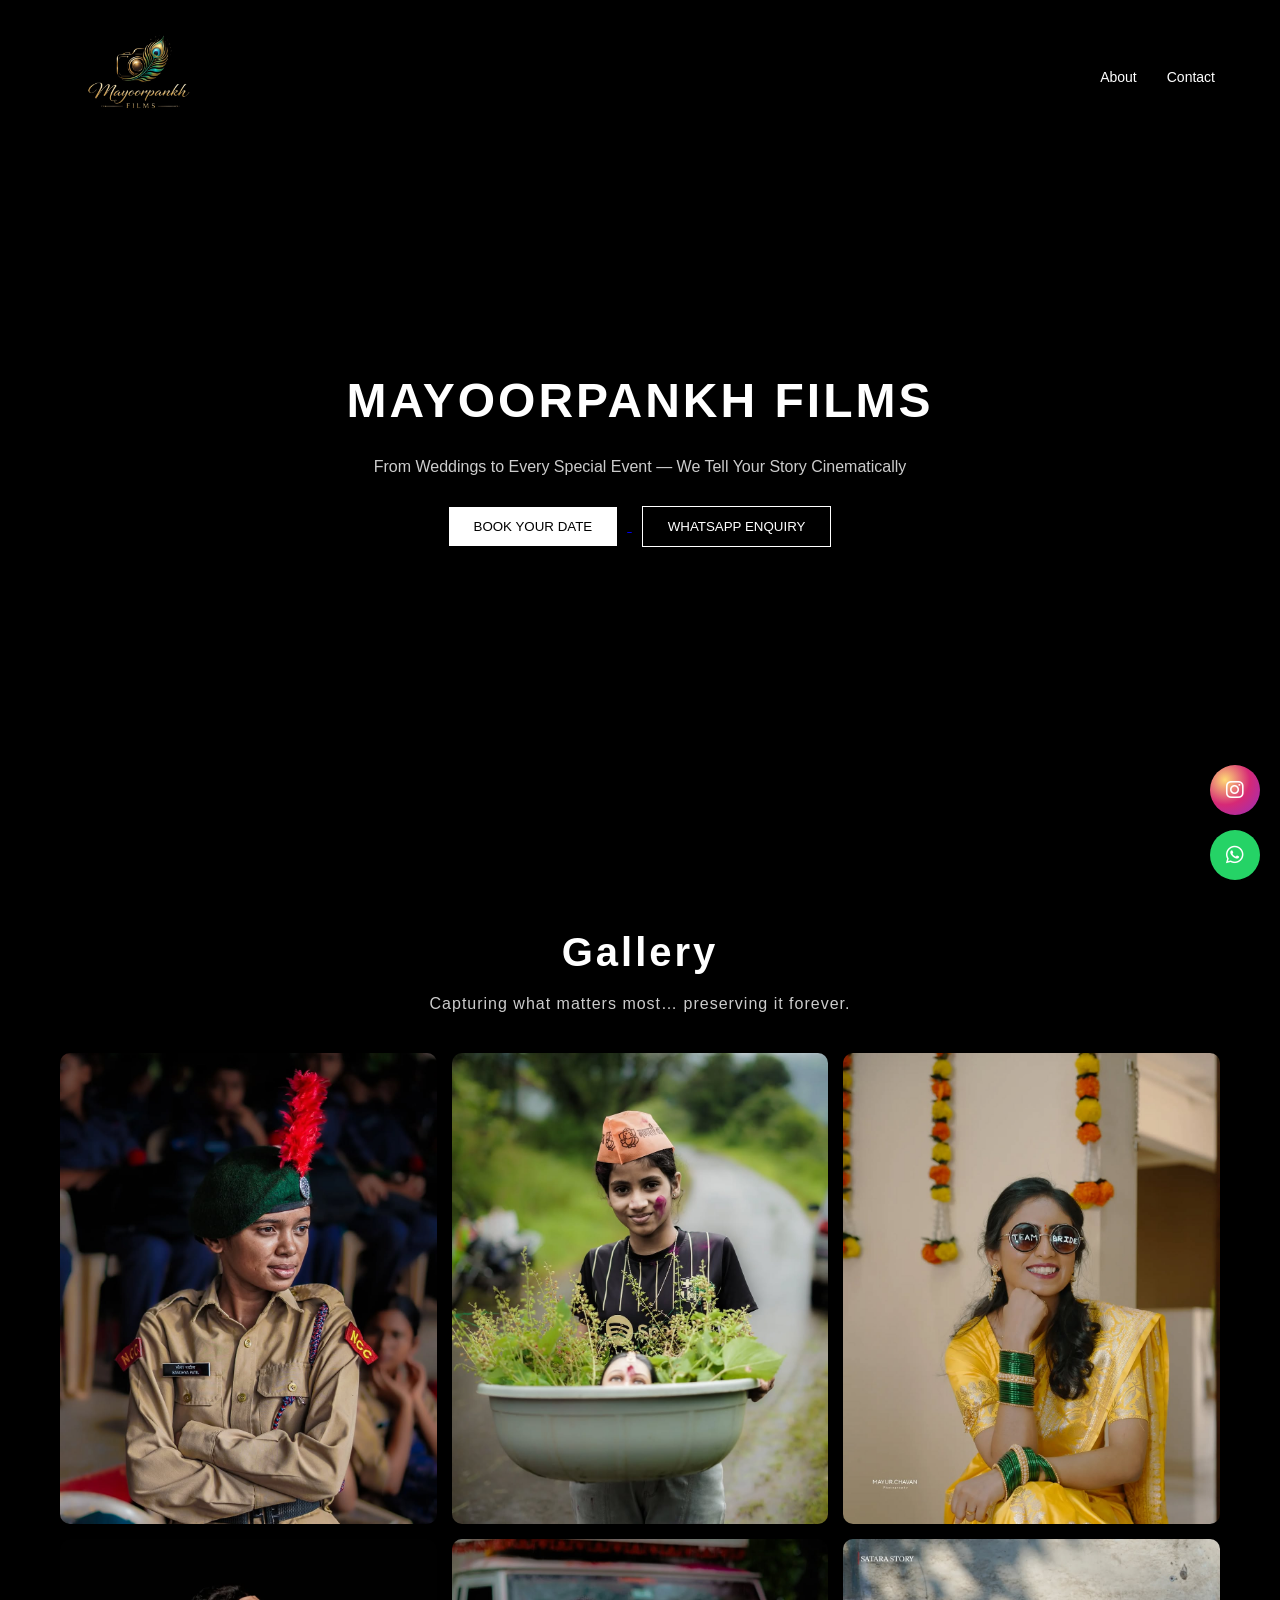
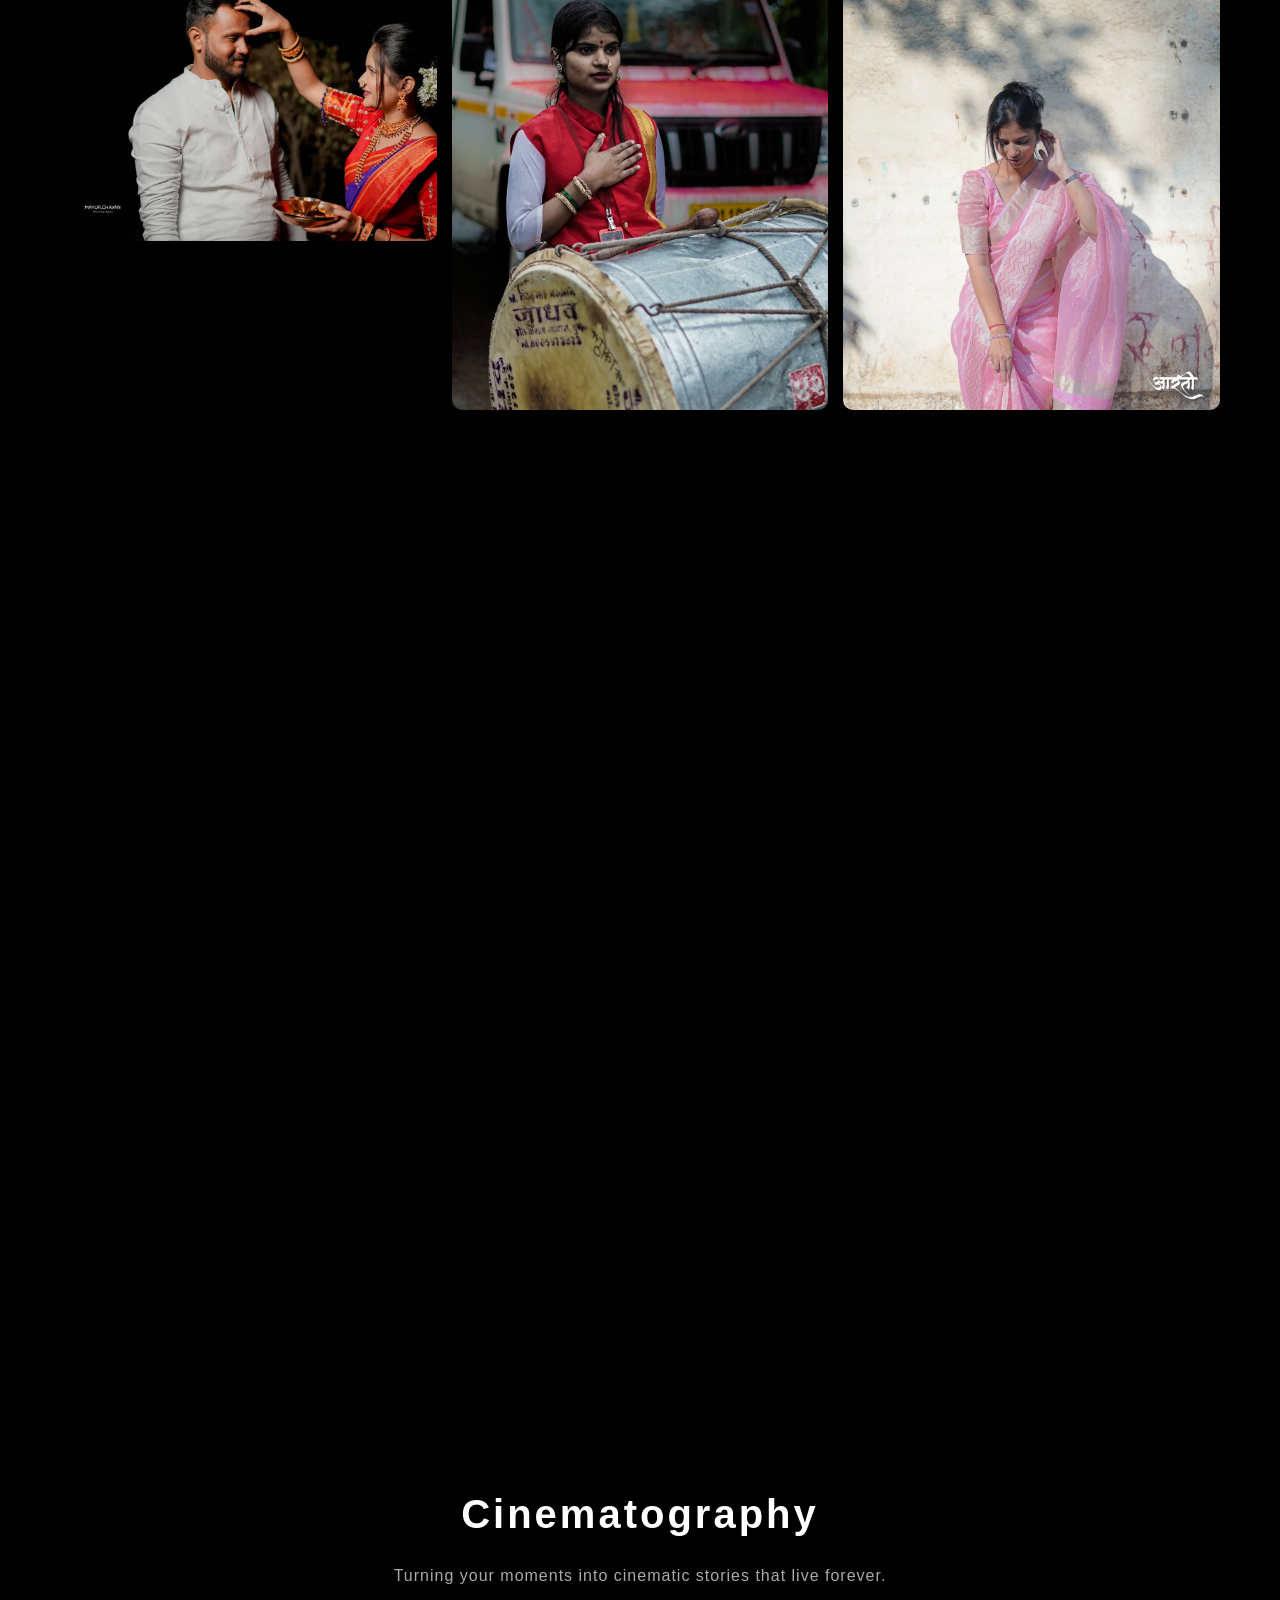
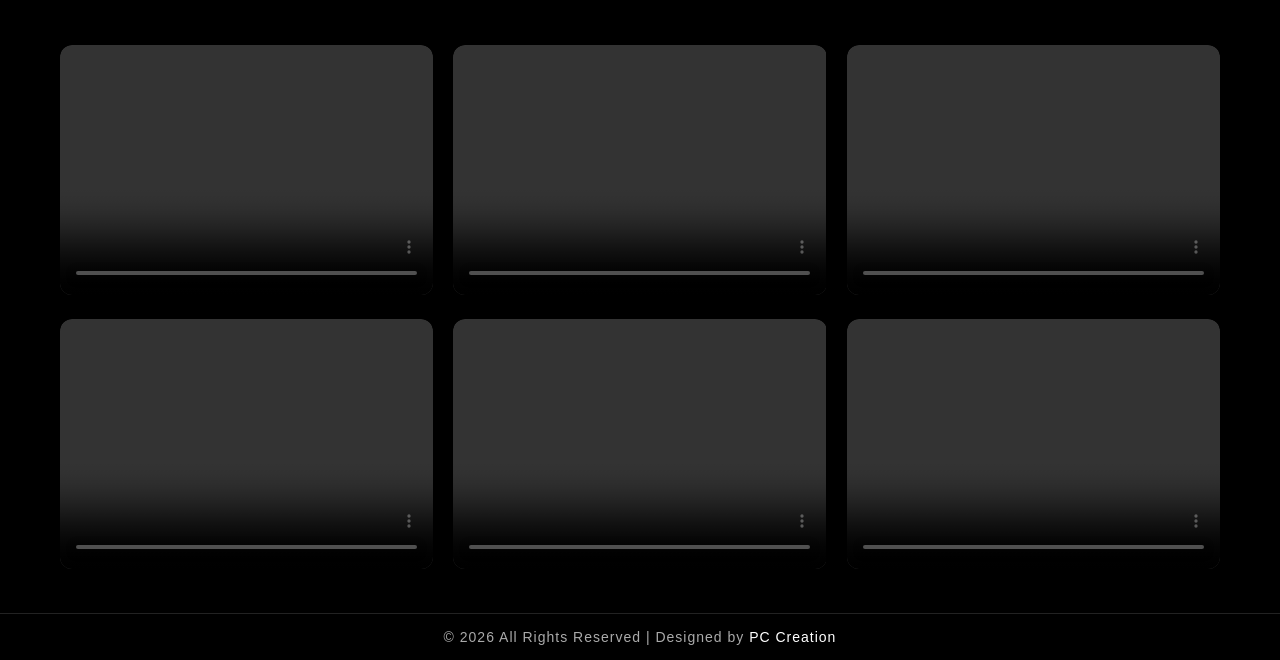
==== index.html @ dfc85500 "small changes for disply video in mobile" ====
<!DOCTYPE html>
<html lang="en">
<head>
<meta charset="UTF-8">
<meta name="viewport" content="width=device-width, initial-scale=1.0">
<title>Mayoorpankh Films</title>
<link rel="stylesheet" href="style.css">
<link rel="stylesheet" href="https://cdnjs.cloudflare.com/ajax/libs/font-awesome/6.5.0/css/all.min.css">

<style>

*{
margin:0;
padding:0;
box-sizing:border-box;
font-family:'Poppins',sans-serif;
}

body{
background:#000;
color:#fff;
}

/* ===== NAVBAR ===== */
nav{
position:absolute;
top:0;
width:100%;
display:flex;
justify-content:space-between;
align-items:center;
padding:15px 50px;
z-index:10;
}

/* LOGO */
.logo img{
height:120px;
}

/* NAV LINKS */
nav ul{
display:flex;
list-style:none;
}

nav ul li{
margin:0 15px;
position:relative;
}

nav ul li a{
text-decoration:none;
color:#fff;
font-size:14px;
transition:0.3s;
}

/* 🔥 CLICK + HOVER ANIMATION */
nav ul li a::after{
content:"";
position:absolute;
left:0;
bottom:-5px;
width:0%;
height:2px;
background:#fff;
transition:0.4s;
}

nav ul li a:hover::after,
nav ul li a.active::after{
width:100%;
}

nav ul li a:active{
transform:scale(0.9);
}

/* ===== HERO ===== */
.hero{
height:100vh;
display:flex;
justify-content:center;
align-items:center;
text-align:center;
position:relative;
background-size:cover;
background-position:center;
transition:background-image 1s ease-in-out;
}

.hero::before{
content:"";
position:absolute;
inset:0;
background:rgba(0,0,0,0.6);
}

/* CONTENT */
.content{
position:relative;
z-index:2;
animation: fadeUp 1.5s ease;
}

.content h1{
font-size:3rem;
letter-spacing:3px;
}

.content p{
margin:15px 0;
color:#ccc;
}

/* BUTTONS */
.buttons{
margin-top:20px;
}

.btn{
padding:12px 25px;
margin:10px;
border:none;
cursor:pointer;
transition:0.4s;
}

.primary{
background:#fff;
color:#000;
}

.outline{
border:1px solid #fff;
background:transparent;
color:#fff;
}

.btn:hover{
transform:scale(1.05);
}

/* SOCIAL ICONS */
.social{
position:fixed;
right:20px;
bottom:20px;
display:flex;
flex-direction:column;
gap:15px;
z-index:9999; /* IMPORTANT  solve problem*/ 
}
.social a{
width:50px;
height:50px;
display:flex;
align-items:center;
justify-content:center;
border-radius:50%;
font-size:20px;
color:#fff;
text-decoration:none;
z-index:9999;
}
.instagram{
background: radial-gradient(circle at 30% 30%, #feda75, #d62976, #962fbf);
}

.whatsapp{
background:#25D366;
}

/* ANIMATION */
@keyframes fadeUp{
from{opacity:0; transform:translateY(40px);}
to{opacity:1; transform:translateY(0);}
}

/* RESPONSIVE */
@media(max-width:600px){
.logo img{
height:80px;
}
.content h1{
font-size:2rem;
}
}
/* ===== FOOTER ===== */
.footer {
    display: flex;
    justify-content: center;   /* horizontal center */
    align-items: center;       /* vertical center */
    text-align: center;

    padding: 15px;
    background: #000;
    color: #aaa;
    font-size: 14px;
    letter-spacing: 1px;
    border-top: 1px solid #222;
}

.footer span {
    color: #fff;
    font-weight: 500;
}
</style>
</head>

<body>

<!-- NAVBAR -->
<nav>

<div class="logo">
<img src="images/logo-removebg-preview.png">
</div>

<ul>
<li><a href="about.html">About</a></li>
<li><a href="contact.html">Contact</a></li>
</ul>

</nav>

<!-- HERO -->
<section class="hero" id="hero">

<div class="content">
<h1>MAYOORPANKH FILMS</h1><p>From Weddings to Every Special Event — We Tell Your Story Cinematically</p>
<div class="buttons">
<!-- BOOK NOW -->
<a href="tel:+918329682942">
<button class="btn primary">BOOK YOUR DATE</button>
</a>

<!-- WHATSAPP -->
<a href="https://wa.me/918329682942?text=Hello%20Mayoorpankh%20Films,%20I%20want%20to%20book%20your%20photography%20services." target="_blank">
<button class="btn outline">WHATSAPP ENQUIRY</button>
</a>
</div>

</div>

</section>

<!-- SOCIAL -->
<div class="social">
<a href="https://www.instagram.com/mayoorpankhfilms?igsh=cjByMGc2ZTFzZzQ2" class="instagram"><i class="fab fa-instagram"></i></a>
<a href="https://wa.me/918329682942" class="whatsapp"><i class="fab fa-whatsapp"></i></a>
</div>
 <h1>Gallery</h1>
<p class="tagline">Capturing what matters most… preserving it forever.</p>
    <div class="gallery" id="gallery">

        <div class="gallery-item"><img src="images/-5896428608203459838_119.jpg" loading="lazy">
            <div class="overlay"> Bold & Action-Oriented</div>
        </div>
       
        <div class="gallery-item"><img src="images/-5898673145227447410_121.jpg" loading="lazy">
            <div class="overlay">The Soulful & Poetic </div>
        </div>
        <div class="gallery-item"><img src="images/-5898706749051571507_119.jpg" loading="lazy">
            <div class="overlay">Eternal</div>
        </div>
        <div class="gallery-item"><img src="images/-5898780192992333000_119.jpg" loading="lazy">
            <div class="overlay">Heritage</div>
        </div>
        <div class="gallery-item"><img src="images/-5898783220944276696_119.jpg" loading="lazy">
            <div class="overlay">Forest</div>
        </div>
        <div class="gallery-item"><img src="images/-5898833978867780875_119.jpg" loading="lazy">
            <div class="overlay">"Documenting Life's Vibrant Rhythms."</div>
        </div>
        <div class="gallery-item"><img src="images/-5898900615285378316_119.jpg" loading="lazy">
            <div class="overlay">Culture. Connection. Celebration. Your moments, immortalized</div>
        </div>
        <div class="gallery-item"><img src="images/-5898938346573073600_119.jpg" loading="lazy">
            <div class="overlay">Where Tradition Meets Art</div>
        </div>
        <div class="gallery-item"><img src="images/-5898950389661371662_119.jpg" loading="lazy">
            <div class="overlay">Capturing Culture, Preserving Stories.</div>
        </div>
        <div class="gallery-item"><img src="images/-5899001040210693340_119.jpg" loading="lazy">
            <div class="overlay">Soulful Frames, Eternal Memories."</div>
        </div>
        <div class="gallery-item"><img src="images/-5899006215646285073_119.jpg" loading="lazy">
            <div class="overlay">Vibrant & Cultura</div>
        </div>
 <div class="gallery-item"><img src="images/-5896607704044735777_119.jpg" loading="lazy">
            <div class="overlay">cultural and fire-breathing shots</div>
        </div>
    </div>
    </div>
<!-- ===== HEADER ===== -->
<div class="header">
<h1>Cinematography</h1>
<p>Turning your moments into cinematic stories that live forever.</p>
</div>

<!-- ===== VIDEO SECTION ===== -->
<div class="video-container">

<div class="video-card">
<video src="videos/4_5896415452258634287.mp4" autoplay muted loop playsinline controls></video>
<div class="play-icon">▶</div>
</div>

<div class="video-card">
<video src="videos/4_5899080316257045180.mp4" autoplay muted loop playsinline controls></video>
<div class="play-icon">▶</div>
</div>

<div class="video-card">
<video src="videos/4_5896607248318204473.mp4" autoplay muted loop playsinline controls></video>
<div class="play-icon">▶</div>
</div>

<div class="video-card">
<video src="videos/4_5899006232366156282.mp4" autoplay muted loop playsinline controls></video>
<div class="play-icon">▶</div>
</div>

<div class="video-card">
<video src="videos/4_5898788881251175056.mp4" autoplay muted loop playsinline controls></video>
<div class="play-icon">▶</div>
</div>

<div class="video-card">
<video src="videos/4_5898916828326922812.mp4" autoplay muted loop playsinline controls></video>
<div class="play-icon">▶</div>
</div>

</div>

<!-- ===== LIGHTBOX ===== -->
<div class="lightbox" id="lightbox">
<video id="lightbox-video" controls autoplay></video>
</div>

<!-- ===== FOOTER ===== -->
    <footer class="footer">
    <p>© 2026 All Rights Reserved | Designed by <span>PC Creation</span></p>
</footer>
<script src="script.js"></script>


<script>

/* ===== LIGHTBOX VIDEO ===== */
const videos = document.querySelectorAll(".video-card video");
const lightbox = document.getElementById("lightbox");
const lightboxVideo = document.getElementById("lightbox-video");

videos.forEach(video => {
    video.addEventListener("click", () => {
        lightbox.classList.add("active");
        lightboxVideo.src = video.src;
    });
});

/* CLOSE LIGHTBOX */
lightbox.addEventListener("click", () => {
    lightbox.classList.remove("active");
    lightboxVideo.pause();
    lightboxVideo.src = "";
});
/* ===== BACKGROUND SLIDER ===== */
const images = [
 "https://images.unsplash.com/photo-1519741497674-611481863552",
 "https://images.unsplash.com/photo-1500530855697-b586d89ba3ee"
];

let index = 0;
const hero = document.getElementById("hero");

function changeBackground(){
    hero.style.backgroundImage = `url(${images[index]})`;
    index = (index + 1) % images.length;
}

/* Start slider */
changeBackground();
setInterval(changeBackground, 3000);

/* ===== NAV CLICK ACTIVE ===== */
const links = document.querySelectorAll("nav ul li a");

links.forEach(link=>{
    link.addEventListener("click", function(){
        links.forEach(l => l.classList.remove("active"));
        this.classList.add("active");
    });
});

</script>

</body>
</html>
---- style.css ----
/* ===== GALLERY PAGE ===== */
        * {
            margin: 0;
            padding: 0;
            box-sizing: border-box;
            font-family: 'Segoe UI', sans-serif;
        }

        body {
            background: #0a0a0a;
            color: #fff;
        }

        /* ===== HEADING ===== */
        h1 {
            text-align: center;
            margin: 30px 0;
            font-size: 40px;
            letter-spacing: 3px;
        }
        
.tagline {
    text-align: center;
    color: #ccc;
    margin-top: -10px;
    margin-bottom: 20px;
    font-size: 16px;
    letter-spacing: 1px;
}
        /* ===== MASONRY LAYOUT ===== */
        .gallery {
            column-count: 3;
            column-gap: 15px;
            max-width: 1200px;
            margin: auto;
            padding: 20px;
        }

        /* ===== ITEM ===== */
       .gallery-item {
    break-inside: avoid;
    margin-bottom: 15px;
    position: relative;
    overflow: hidden;
    border-radius: 10px;
    cursor: pointer;

    opacity: 0;
    transform: translateY(40px);
}

/* SHOW ANIMATION */
.gallery-item.show {
    animation: fadeUp 1s ease forwards;
}

/* KEYFRAME */
@keyframes fadeUp {
    from {
        opacity: 0;
        transform: translateY(40px);
    }
    to {
        opacity: 1;
        transform: translateY(0);
    }
}

        /* ===== IMAGE ===== */
        .gallery-item img {
            width: 100%;
            height: auto;
            display: block;
            transition: transform 0.5s ease, filter 0.5s ease;
        }
        /*  DELAY  for image */
.gallery-item:nth-child(1) { animation-delay: 0.2s; }
.gallery-item:nth-child(2) { animation-delay: 0.4s; }
.gallery-item:nth-child(3) { animation-delay: 0.6s; }
.gallery-item:nth-child(4) { animation-delay: 0.8s; }
.gallery-item:nth-child(5) { animation-delay: 1s; }
.gallery-item:nth-child(6) { animation-delay: 1.2s; }
.gallery-item:nth-child(7) { animation-delay: 1.4s; }
.gallery-item:nth-child(8) { animation-delay: 1.6s; }
.gallery-item:nth-child(9) { animation-delay: 1.8s; }
.gallery-item:nth-child(10) { animation-delay: 2s; }

        /* ===== HOVER EFFECT ===== */
        .gallery-item:hover img {
            transform: scale(1.08);
            filter: brightness(60%) blur(1px);
        }

        /* ===== CENTER OVERLAY ===== */
        .overlay {
            position: absolute;
            top: 50%;
            left: 50%;
            transform: translate(-50%, -50%) scale(0.8);

            color: #fff;
            font-size: 18px;
            letter-spacing: 2px;
            text-align: center;

            background: rgba(0, 0, 0, 0.6);
            padding: 10px 20px;
            border-radius: 6px;

            opacity: 0;
            transition: all 0.4s ease;
        }

        /* SHOW OVERLAY */
        .gallery-item:hover .overlay {
            opacity: 1;
            transform: translate(-50%, -50%) scale(1);
        }

        /* ===== LIGHTBOX ===== */
        .lightbox {
            position: fixed;
            top: 0;
            left: 0;
            width: 100%;
            height: 100%;
            background: rgba(0, 0, 0, 0.95);
            display: none;
            justify-content: center;
            align-items: center;
        }

        .lightbox img {
            max-width: 90%;
            max-height: 85%;
        }

        .lightbox.active {
            display: flex;
        }

        /* ===== RESPONSIVE ===== */
        @media(max-width: 900px) {
            .gallery {
                column-count: 2;
            }
        }

        @media(max-width: 600px) {
            .gallery {
                column-count: 1;
            }

            h1 {
                font-size: 28px;
            }
        }
/* 
//video */


        *{
margin:0;
padding:0;
box-sizing:border-box;
font-family:'Poppins',sans-serif;
}

body{
background:#000;
color:#fff;
}

/* ===== HEADER ===== */
.header{
text-align:center;
padding:60px 20px 20px;
}

.header h1{
font-size:40px;
letter-spacing:3px;
}

.header p{
color:#aaa;
margin-top:10px;
font-size:16px;
letter-spacing:1px;
}

/* ===== VIDEO GRID ===== */
.video-container{
display:grid;
grid-template-columns: repeat(3, 1fr);
gap:20px;
max-width:1200px;
margin:auto;
padding:40px 20px;
}

/* ===== VIDEO CARD ===== */
.video-card{
position:relative;
overflow:hidden;
border-radius:12px;
cursor:pointer;
}

/* VIDEO STYLE */
.video-card video{
width:100%;
height:250px;
object-fit:cover;
border-radius:12px;
transition:0.4s;
}

/* HOVER EFFECT */
.video-card:hover video{
transform:scale(1.05);
filter:brightness(70%);
}

/* PLAY ICON */
.play-icon{
position:absolute;
top:50%;
left:50%;
transform:translate(-50%, -50%) scale(0.8);
font-size:40px;
color:#fff;
opacity:0;
transition:0.4s;
}

.video-card:hover .play-icon{
opacity:1;
transform:translate(-50%, -50%) scale(1);
}

/* ===== RESPONSIVE ===== */
@media(max-width:900px){
.video-container{
grid-template-columns: repeat(2,1fr);
}
}

@media(max-width:600px){
.video-container{
grid-template-columns:1fr;
}

.header h1{
font-size:28px;
}
}
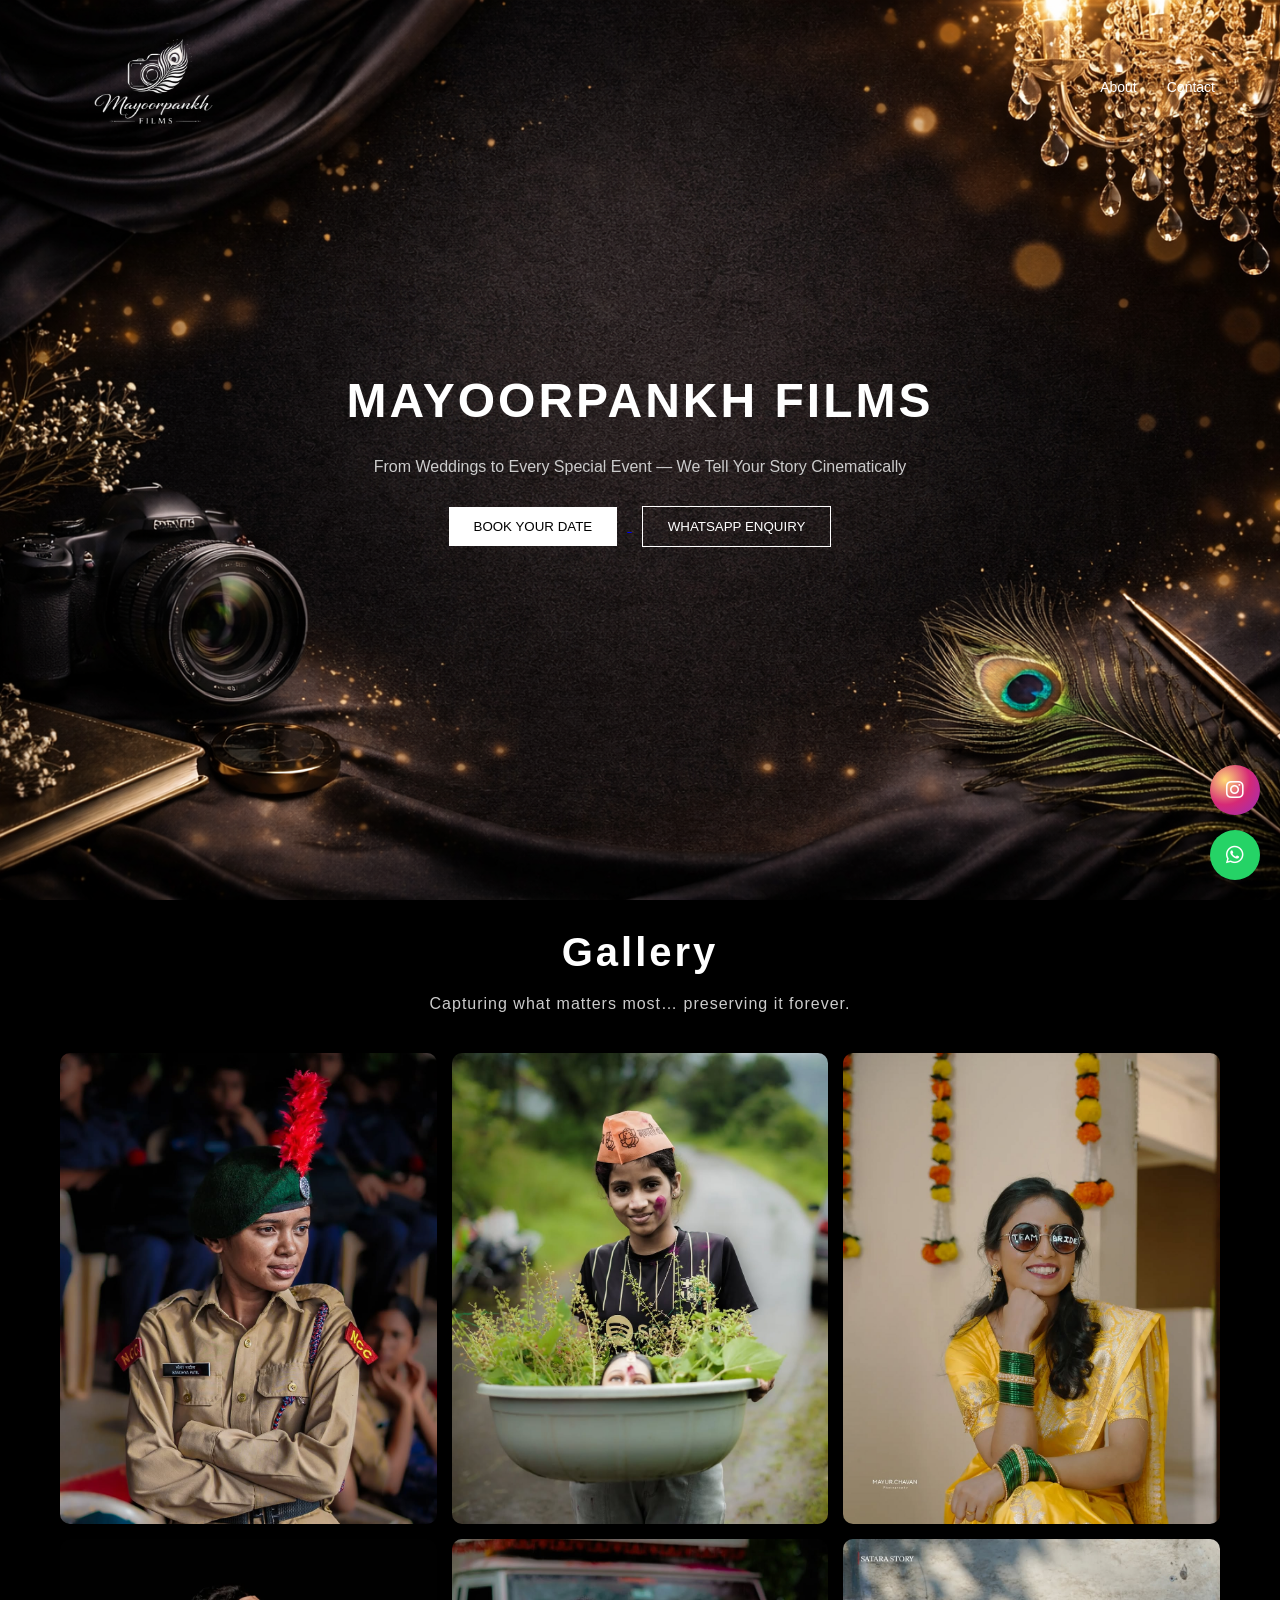
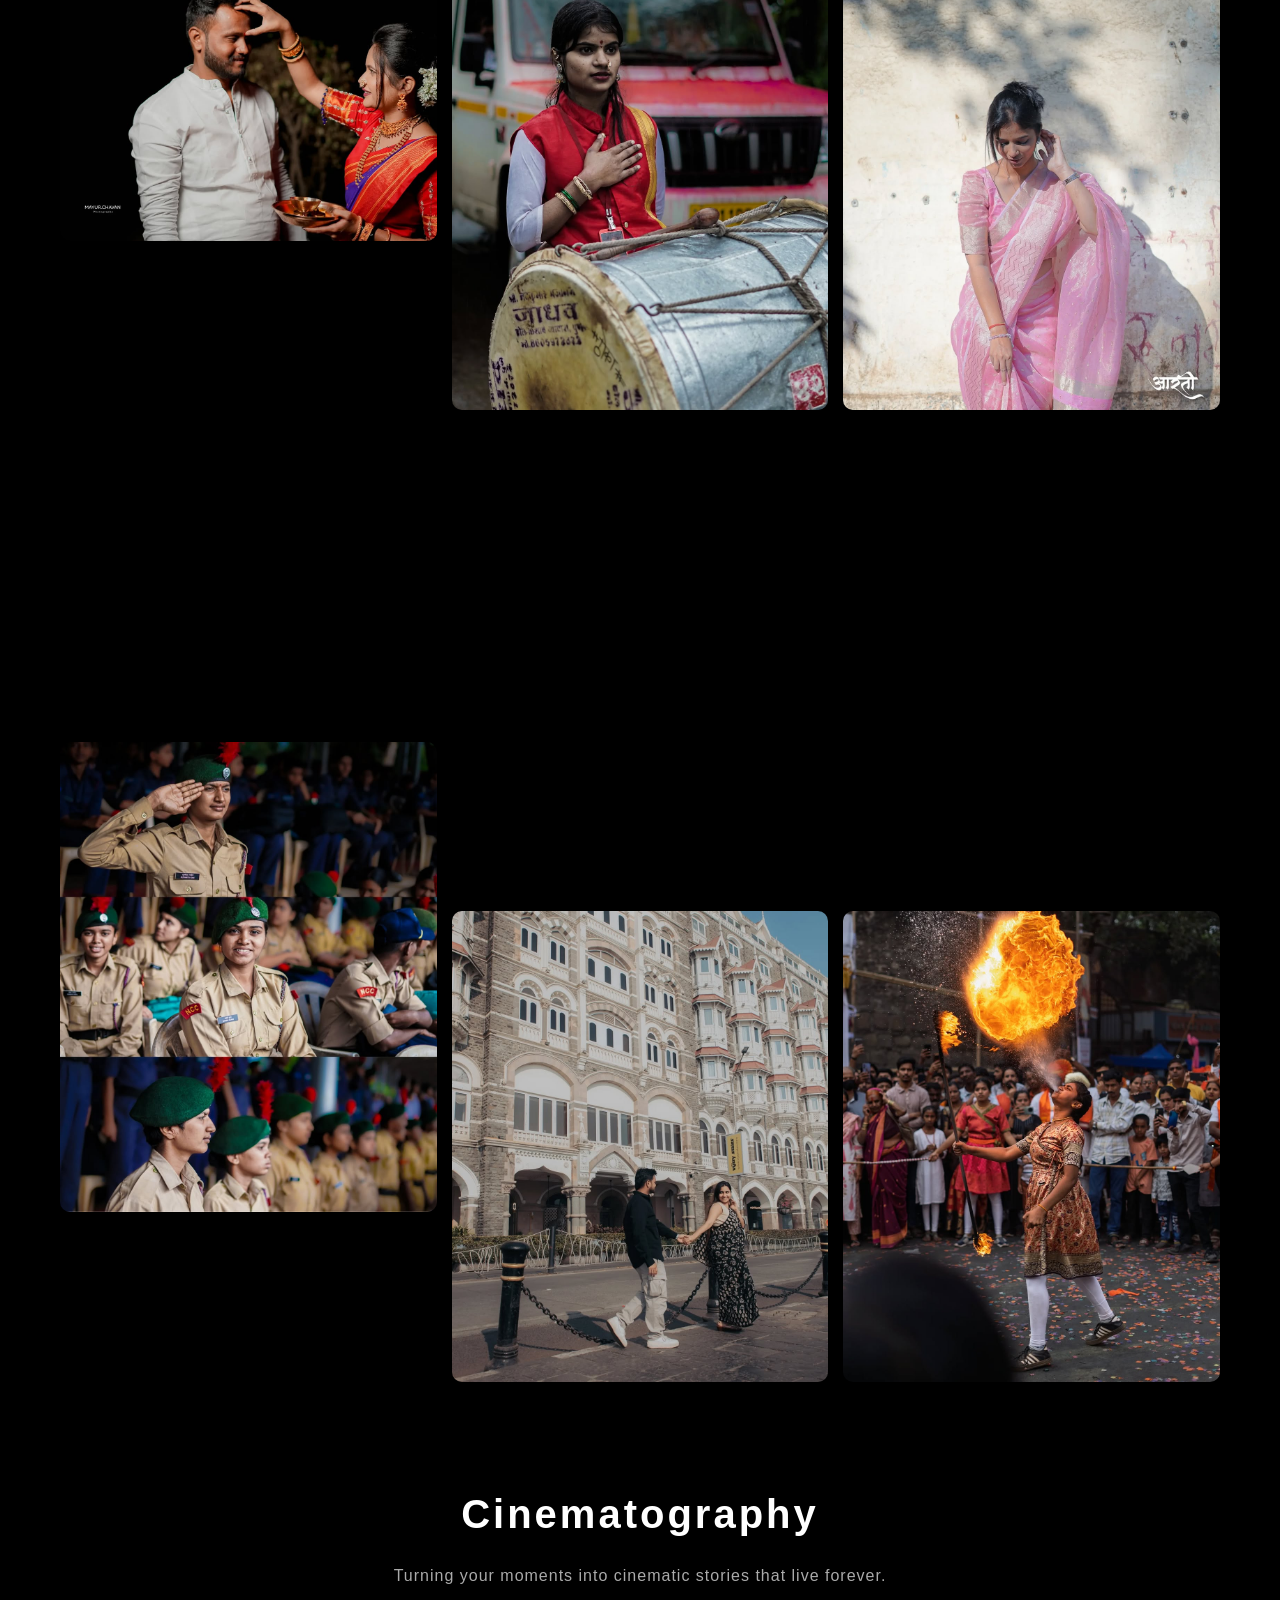
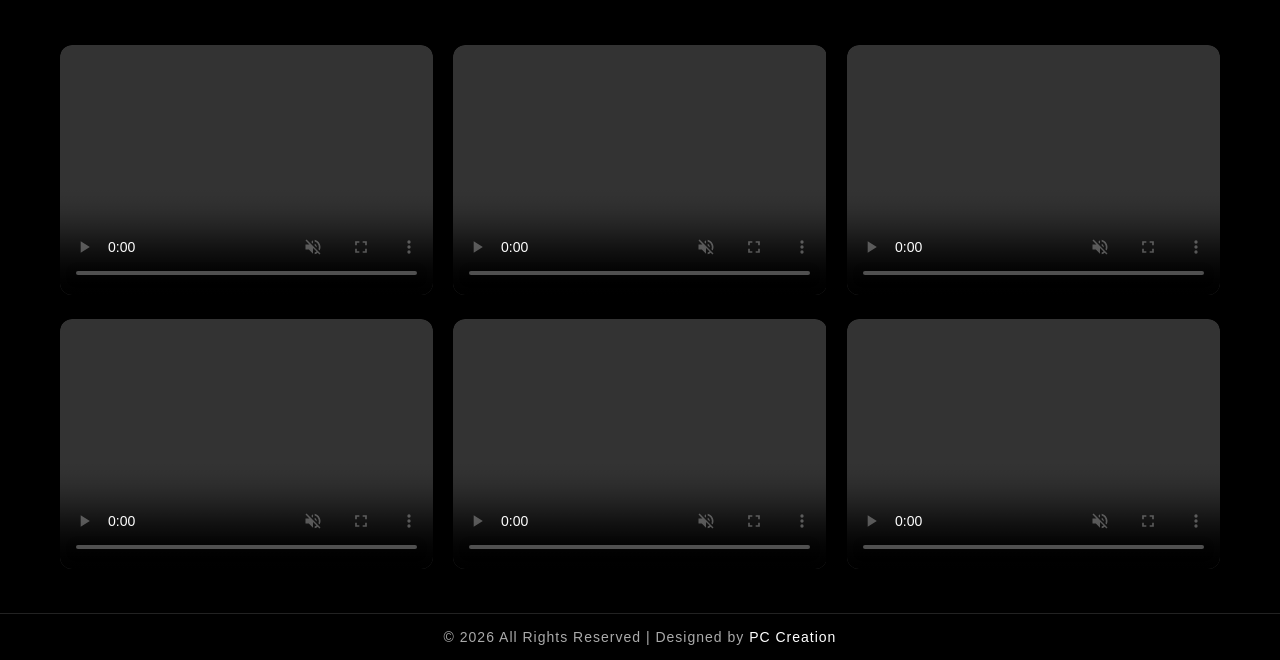
==== commit 15fb3b20: "small changr" ====
--- a/index.html
+++ b/index.html
@@ -19,6 +19,16 @@
 body{
 background:#000;
 color:#fff;
+
+}
+.bg-img {
+    position: absolute;   
+    top: 0;
+    left: 0;
+    width: 100%;
+    height: 100%;
+    object-fit: cover;
+    z-index: 0;
 }
 
 /* ===== NAVBAR ===== */
@@ -35,7 +45,7 @@
 
 /* LOGO */
 .logo img{
-height:120px;
+height:140px;
 }
 
 /* NAV LINKS */
@@ -79,6 +89,8 @@
 
 /* ===== HERO ===== */
 .hero{
+    height: 100vh;
+    overflow: hidden; 
 height:100vh;
 display:flex;
 justify-content:center;
@@ -86,10 +98,23 @@
 text-align:center;
 position:relative;
 background-size:cover;
+ background: url("images/ChatGPT\ Image\ Mar\ 27\,\ 2026\,\ 07_32_40\ PM.png") no-repeat center center/cover;
 background-position:center;
 transition:background-image 1s ease-in-out;
 }
-
+.hero::after {
+    content: "";
+    position: absolute;
+    inset: 0;
+    background: url("images/ChatGPT\ Image\ Mar\ 27\,\ 2026\,\ 07_32_40\ PM.png") no-repeat center/cover;
+    animation: zoom 10s infinite alternate;
+    z-index: -1;
+}
+
+@keyframes zoom {
+    from { transform: scale(1); }
+    to { transform: scale(1.1); }
+}
 .hero::before{
 content:"";
 position:absolute;
@@ -181,7 +206,7 @@
 /* RESPONSIVE */
 @media(max-width:600px){
 .logo img{
-height:80px;
+height:95px;
 }
 .content h1{
 font-size:2rem;
@@ -215,7 +240,7 @@
 <nav>
 
 <div class="logo">
-<img src="images/logo-removebg-preview.png">
+<img src="images/Mayoorpankh_Films_logo_design-removebg-preview.png">
 </div>
 
 <ul>
@@ -243,7 +268,7 @@
 </div>
 
 </div>
-
+<img src="images/ChatGPT Image Mar 27, 2026, 07_32_40 PM.png" class="bg-img">
 </section>
 
 <!-- SOCIAL -->
@@ -305,32 +330,31 @@
 
 <div class="video-card">
 <video src="videos/4_5896415452258634287.mp4" autoplay muted loop playsinline controls></video>
-<div class="play-icon">▶</div>
+
 </div>
 
 <div class="video-card">
 <video src="videos/4_5899080316257045180.mp4" autoplay muted loop playsinline controls></video>
-<div class="play-icon">▶</div>
+
 </div>
 
 <div class="video-card">
 <video src="videos/4_5896607248318204473.mp4" autoplay muted loop playsinline controls></video>
-<div class="play-icon">▶</div>
+
 </div>
 
 <div class="video-card">
 <video src="videos/4_5899006232366156282.mp4" autoplay muted loop playsinline controls></video>
-<div class="play-icon">▶</div>
+
 </div>
 
 <div class="video-card">
 <video src="videos/4_5898788881251175056.mp4" autoplay muted loop playsinline controls></video>
-<div class="play-icon">▶</div>
+
 </div>
 
 <div class="video-card">
 <video src="videos/4_5898916828326922812.mp4" autoplay muted loop playsinline controls></video>
-<div class="play-icon">▶</div>
 </div>
 
 </div>
@@ -367,23 +391,23 @@
     lightboxVideo.pause();
     lightboxVideo.src = "";
 });
-/* ===== BACKGROUND SLIDER ===== */
-const images = [
- "https://images.unsplash.com/photo-1519741497674-611481863552",
- "https://images.unsplash.com/photo-1500530855697-b586d89ba3ee"
-];
-
-let index = 0;
-const hero = document.getElementById("hero");
-
-function changeBackground(){
-    hero.style.backgroundImage = `url(${images[index]})`;
-    index = (index + 1) % images.length;
-}
-
-/* Start slider */
-changeBackground();
-setInterval(changeBackground, 3000);
+// /* ===== BACKGROUND SLIDER ===== */
+// const images = [
+//  "https://images.unsplash.com/photo-1519741497674-611481863552",
+//  "https://images.unsplash.com/photo-1500530855697-b586d89ba3ee"
+// ];
+
+// let index = 0;
+// const hero = document.getElementById("hero");
+
+// function changeBackground(){
+//     hero.style.backgroundImage = `url(${images[index]})`;
+//     index = (index + 1) % images.length;
+// }
+
+// /* Start slider */
+// changeBackground();
+// setInterval(changeBackground, 1000);
 
 /* ===== NAV CLICK ACTIVE ===== */
 const links = document.querySelectorAll("nav ul li a");
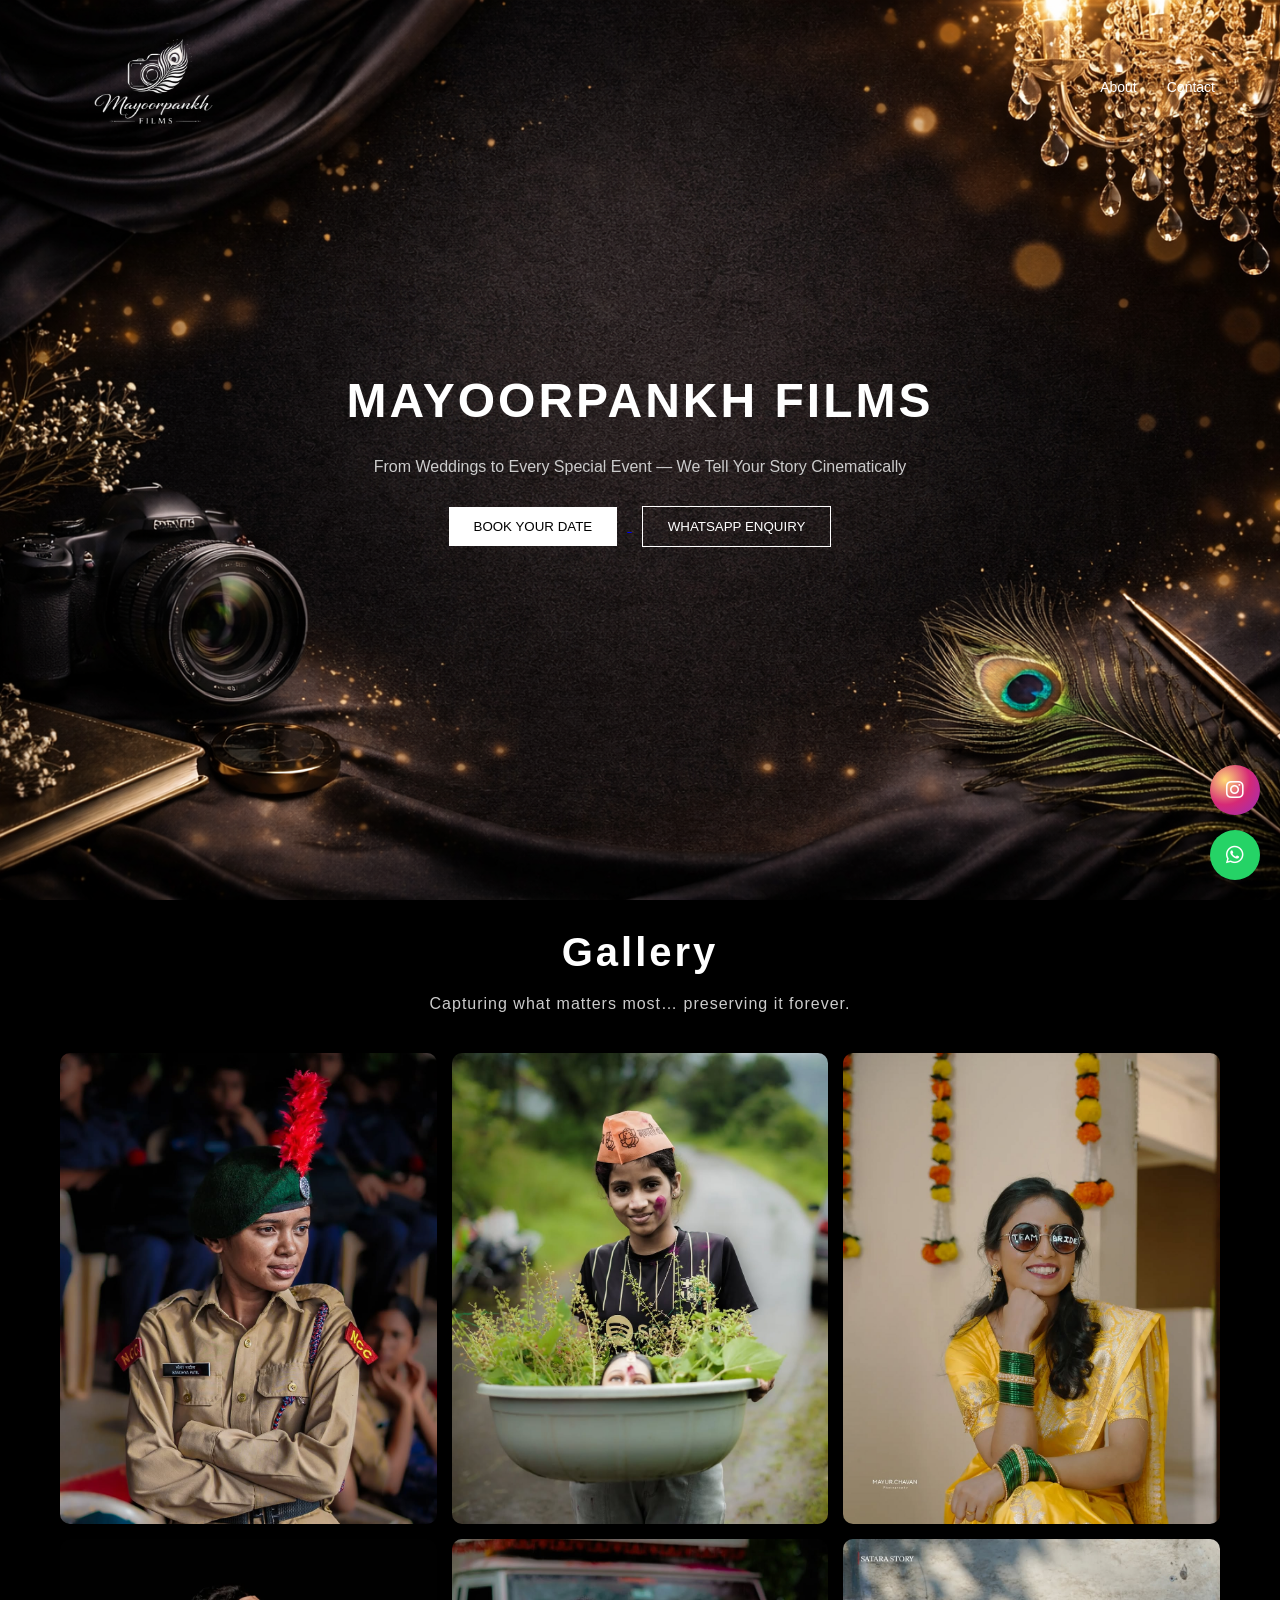
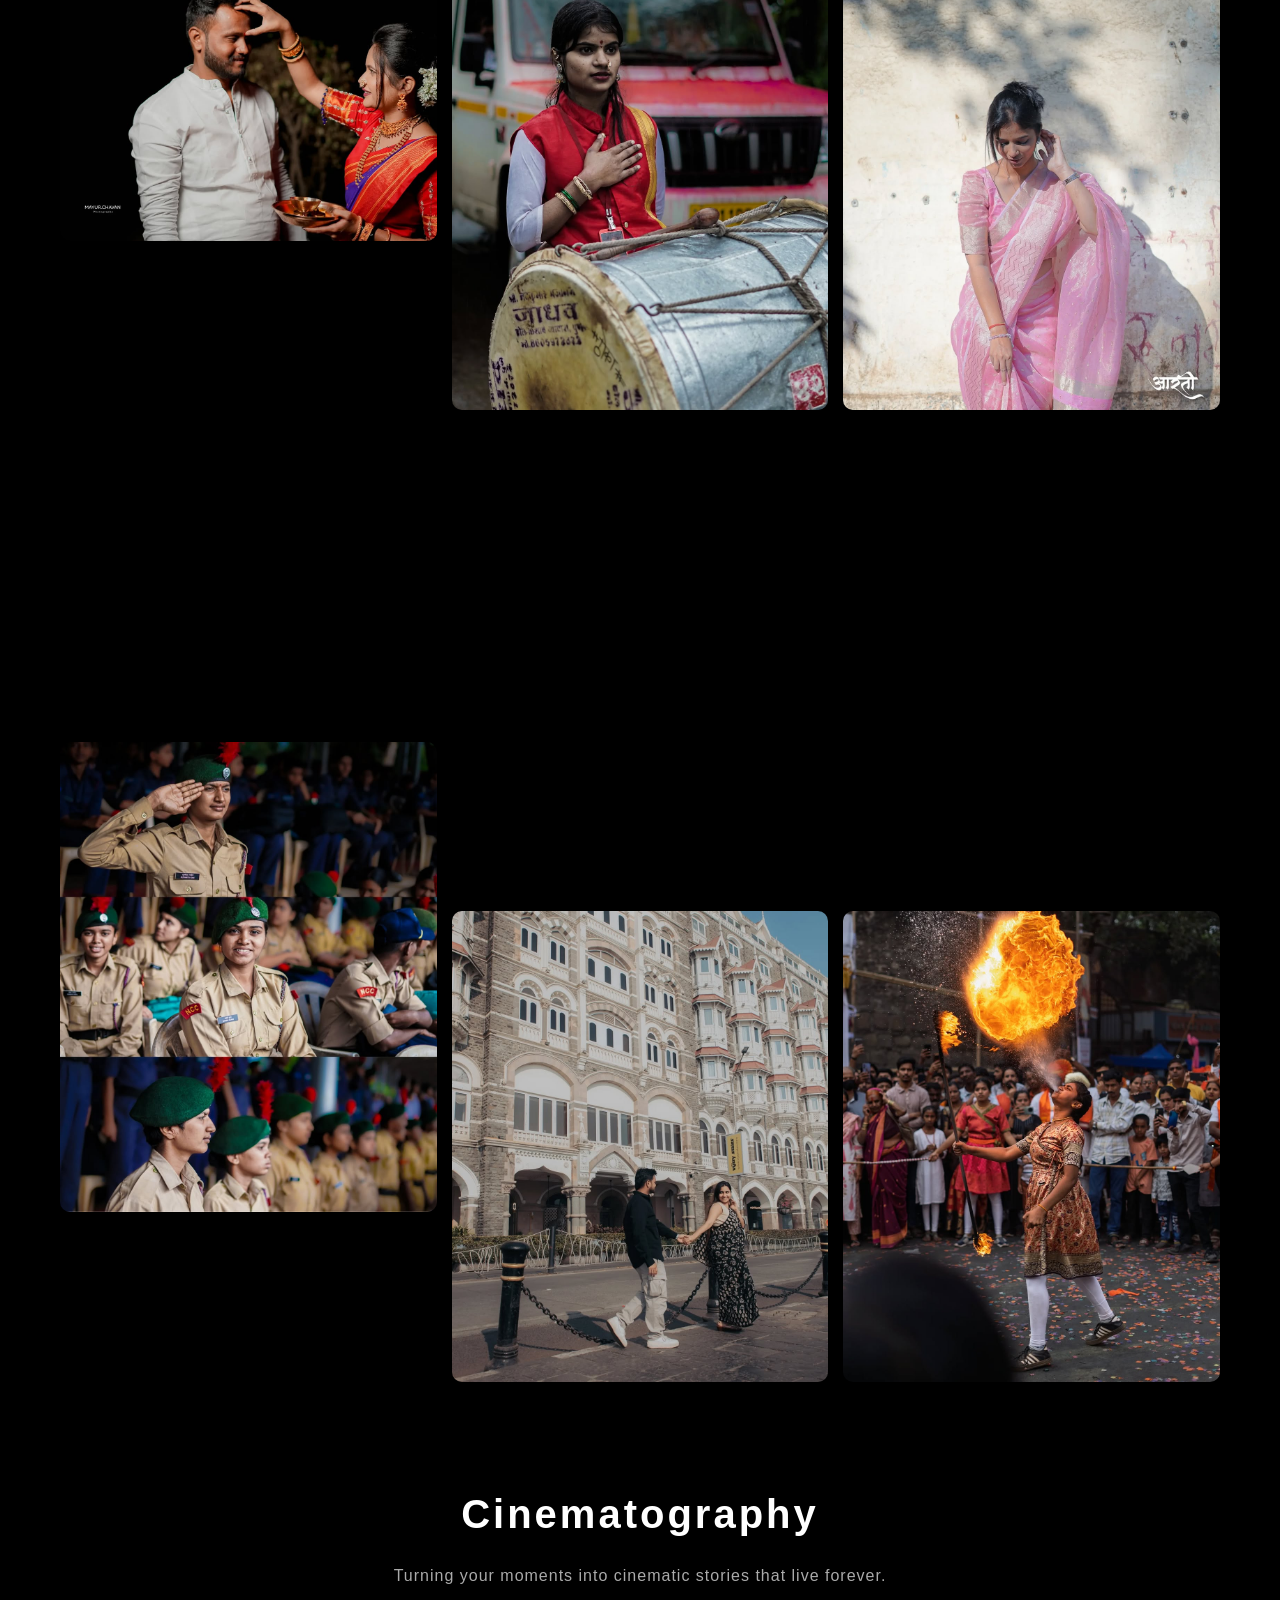
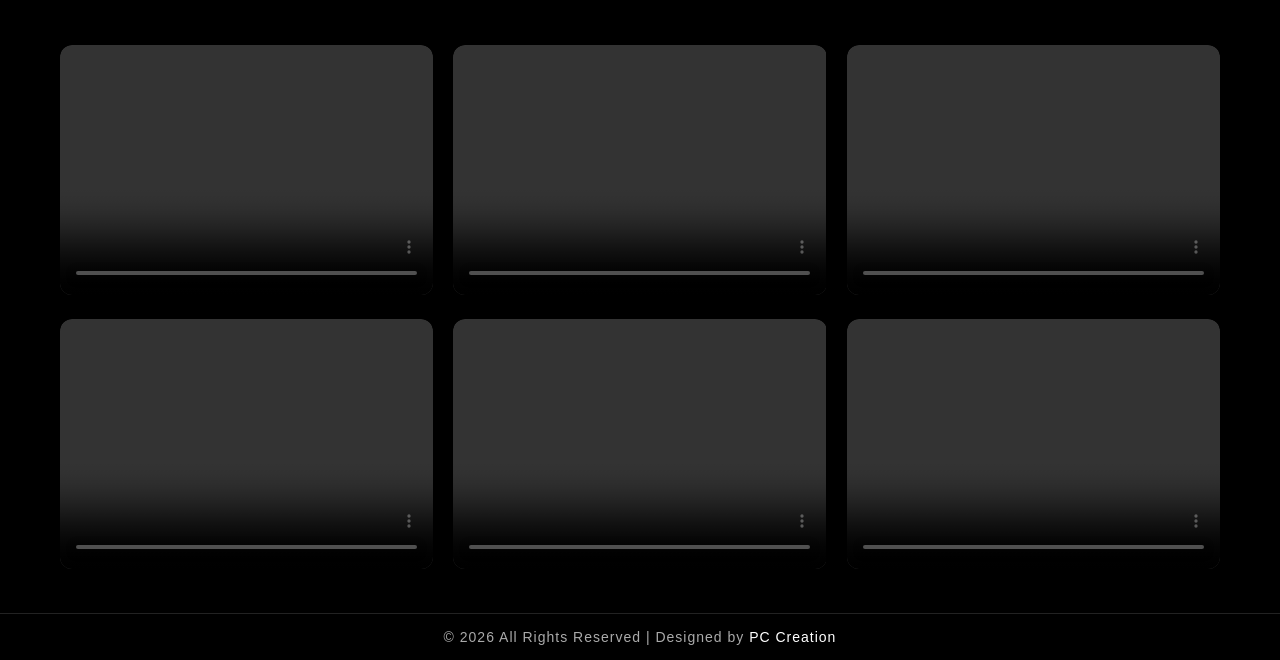
==== commit eb06f223: "change" ====
--- a/index.html
+++ b/index.html
@@ -3,7 +3,11 @@
 <head>
 <meta charset="UTF-8">
 <meta name="viewport" content="width=device-width, initial-scale=1.0">
-<title>Mayoorpankh Films</title>
+<title>Mayoorpankh Films | Wedding Photography</title>
+
+<meta name="description" content="Best wedding photography and cinematic films in Pune satara. Book now for pre-wedding and wedding shoots.">
+<meta name="keywords" content="wedding photographer Pune satara, cinematic films, pre wedding shoot">
+<meta name="robots" content="index, follow">
 <link rel="stylesheet" href="style.css">
 <link rel="stylesheet" href="https://cdnjs.cloudflare.com/ajax/libs/font-awesome/6.5.0/css/all.min.css">
 
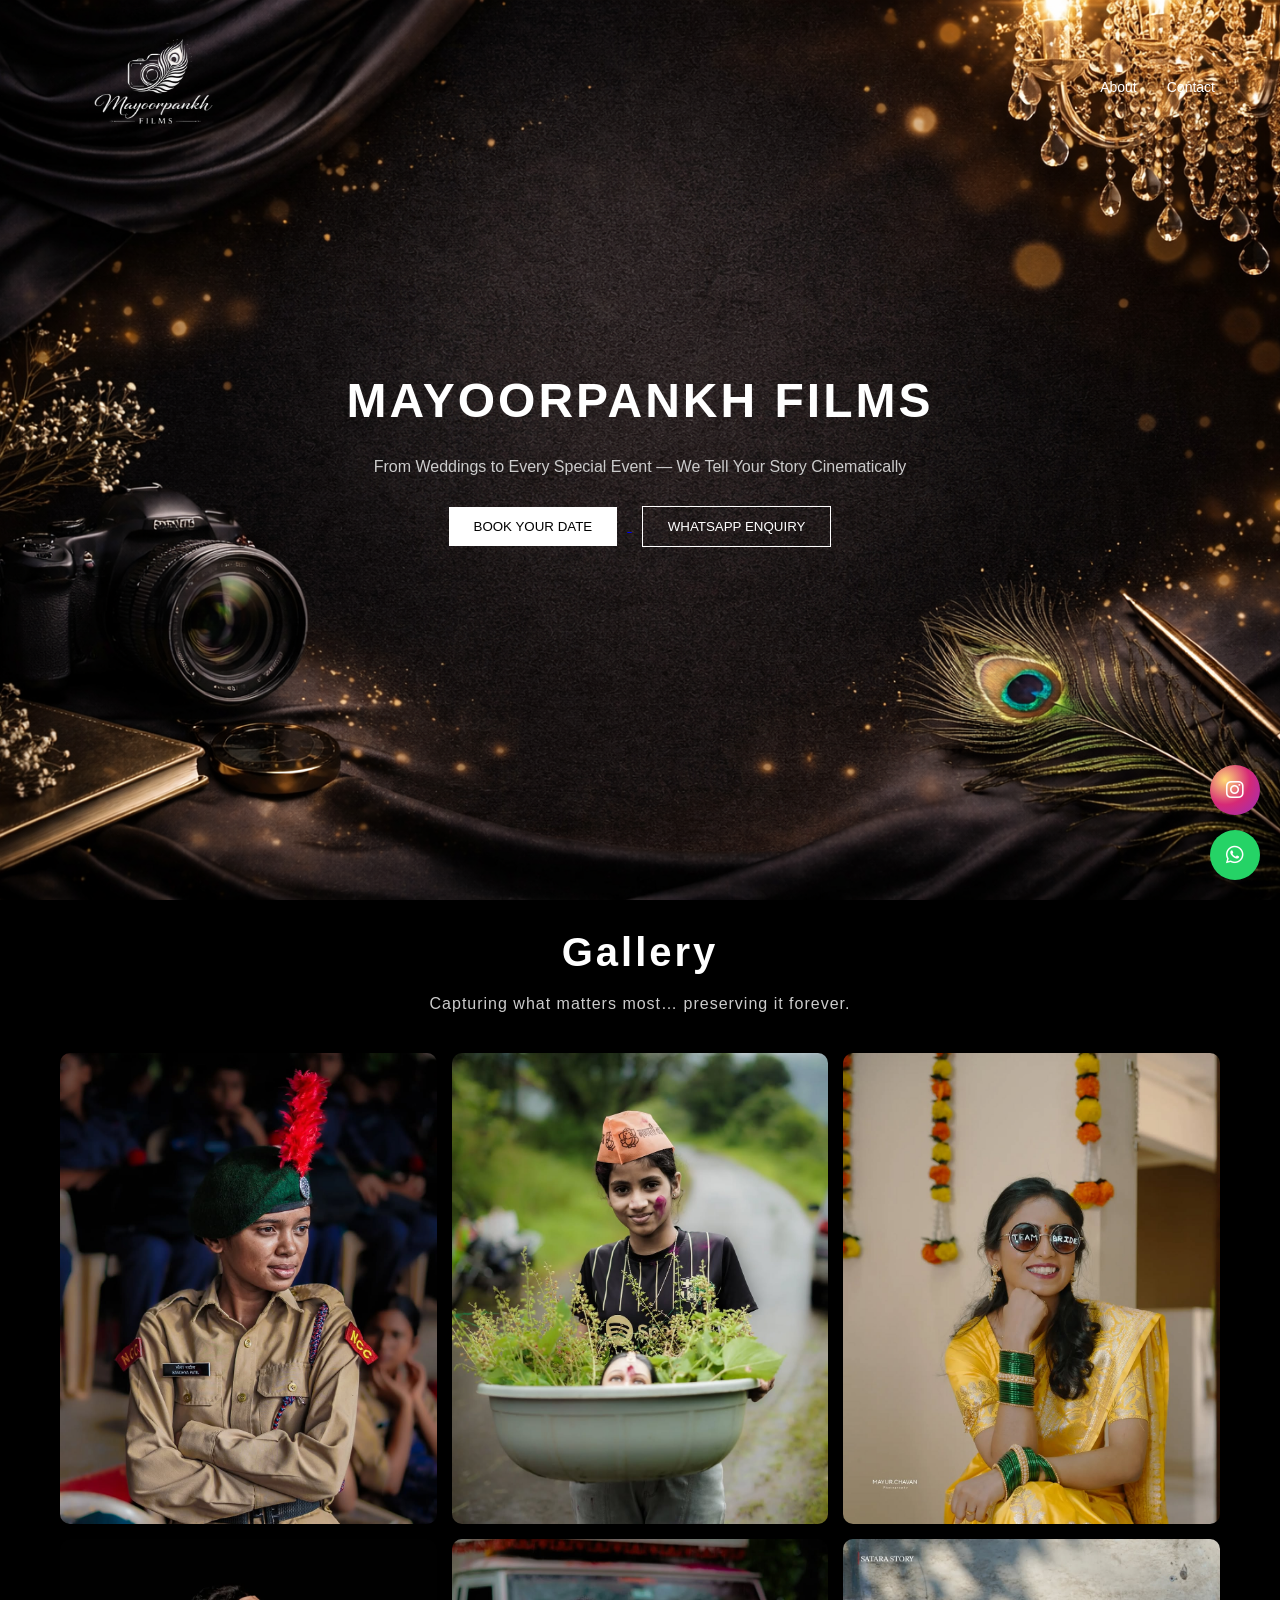
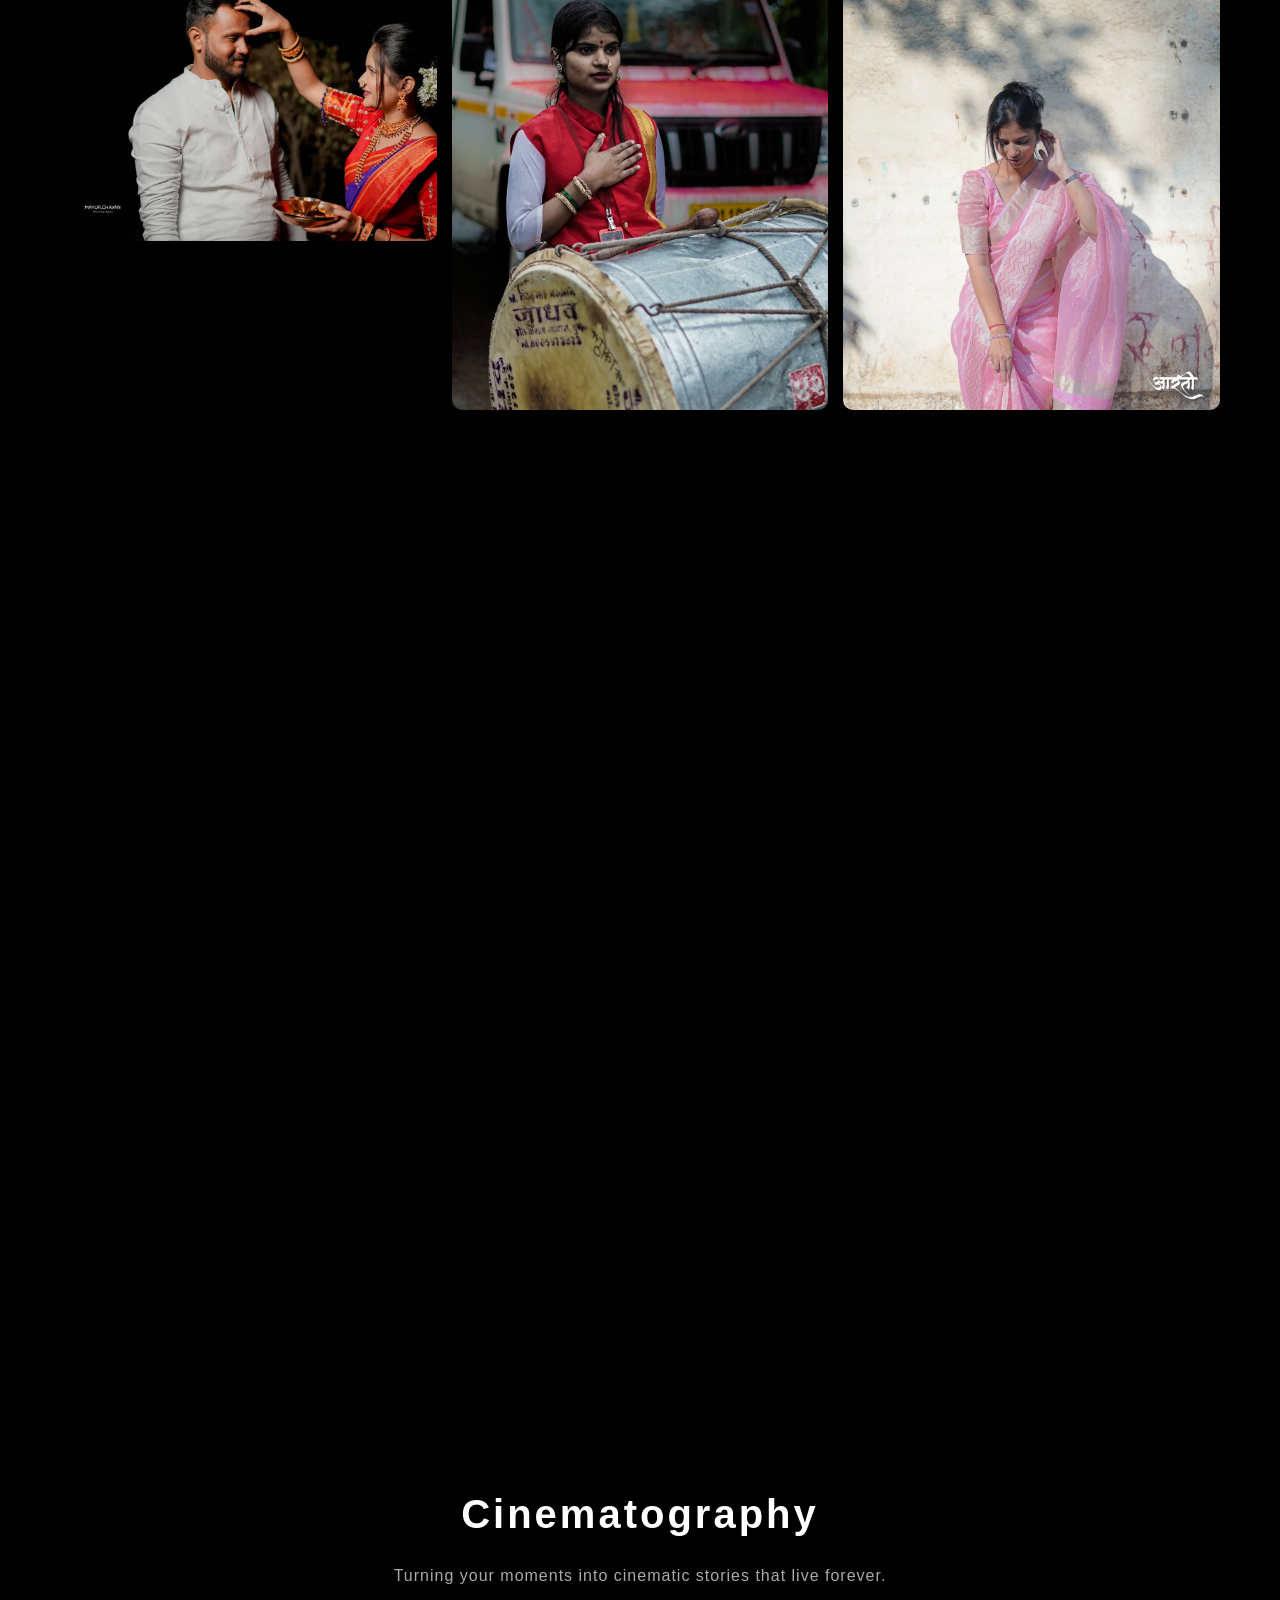
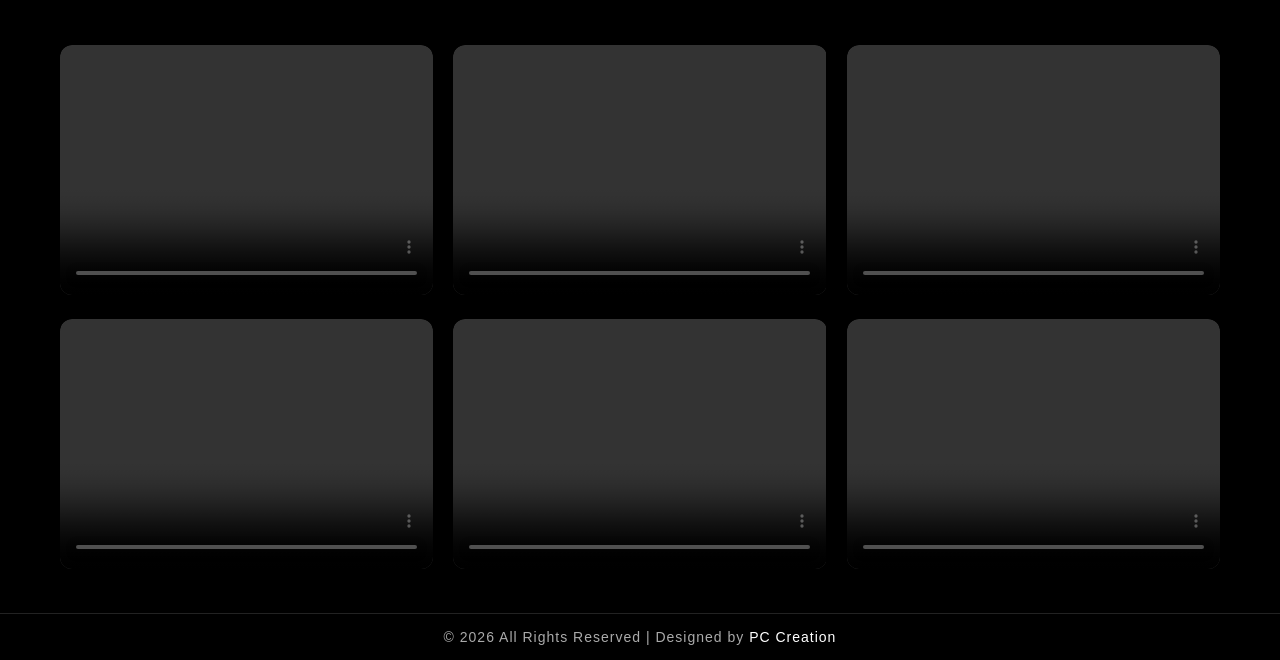
==== commit a3d03f04: "add a meta tag" ====
--- a/index.html
+++ b/index.html
@@ -3,14 +3,45 @@
 <head>
 <meta charset="UTF-8">
 <meta name="viewport" content="width=device-width, initial-scale=1.0">
-<title>Mayoorpankh Films | Wedding Photography</title>
+<head>
+    <meta charset="UTF-8">
+    <meta name="viewport" content="width=device-width, initial-scale=1.0">
+
+    <!-- Title -->
+    <title>Mayoorpankh Films | Wedding Photographer & Cinematography in Satara, Pune</title>
+
+    <!-- SEO Description -->
+    <meta name="description"
+        content="Mayoorpankh Films is a professional wedding photography and cinematography studio in Sangli, Satara and Pune. We specialize in wedding photography, pre-wedding shoots, cinematic films and event photography services.">
+
+    <!-- Keywords -->
+    <meta name="keywords"
+        content="Mayoorpankh Films, Mayoorpankh Photographer, Mayoorpankh Photography, Wedding Photographer Sangli, Wedding Photographer Satara, Wedding Photographer Pune, Pre Wedding Photographer, Cinematic Films, Event Photographer">
+
+    <!-- Search Engine Indexing -->
+    <meta name="robots" content="index, follow">
+
+    <!-- Author -->
+    <meta name="author" content="Mayoorpankh Films">
+
+    <!-- Canonical URL -->
+    <link rel="canonical" href="https://your-domain.com/">
+
+    
+    <meta property="og:title"
+        content="Mayoorpankh Films | Wedding Photographer & Cinematography">
+    <meta property="og:description"
+        content="Professional Wedding Photography, Pre-Wedding Shoots and Cinematic Films in Sangli, Satara and Pune.">
+    <meta property="og:type" content="website">
+    <meta property="og:url" content="https://your-domain.com/">
+    <meta property="og:image" content="https://your-domain.com/images/logo.jpg">
 
 <meta name="description" content="Best wedding photography and cinematic films in Pune satara. Book now for pre-wedding and wedding shoots.">
 <meta name="keywords" content="wedding photographer Pune satara, cinematic films, pre wedding shoot">
 <meta name="robots" content="index, follow">
 <link rel="stylesheet" href="style.css">
 <link rel="stylesheet" href="https://cdnjs.cloudflare.com/ajax/libs/font-awesome/6.5.0/css/all.min.css">
-
+<meta name="google-site-verification" content="your-code" />
 <style>
 
 *{
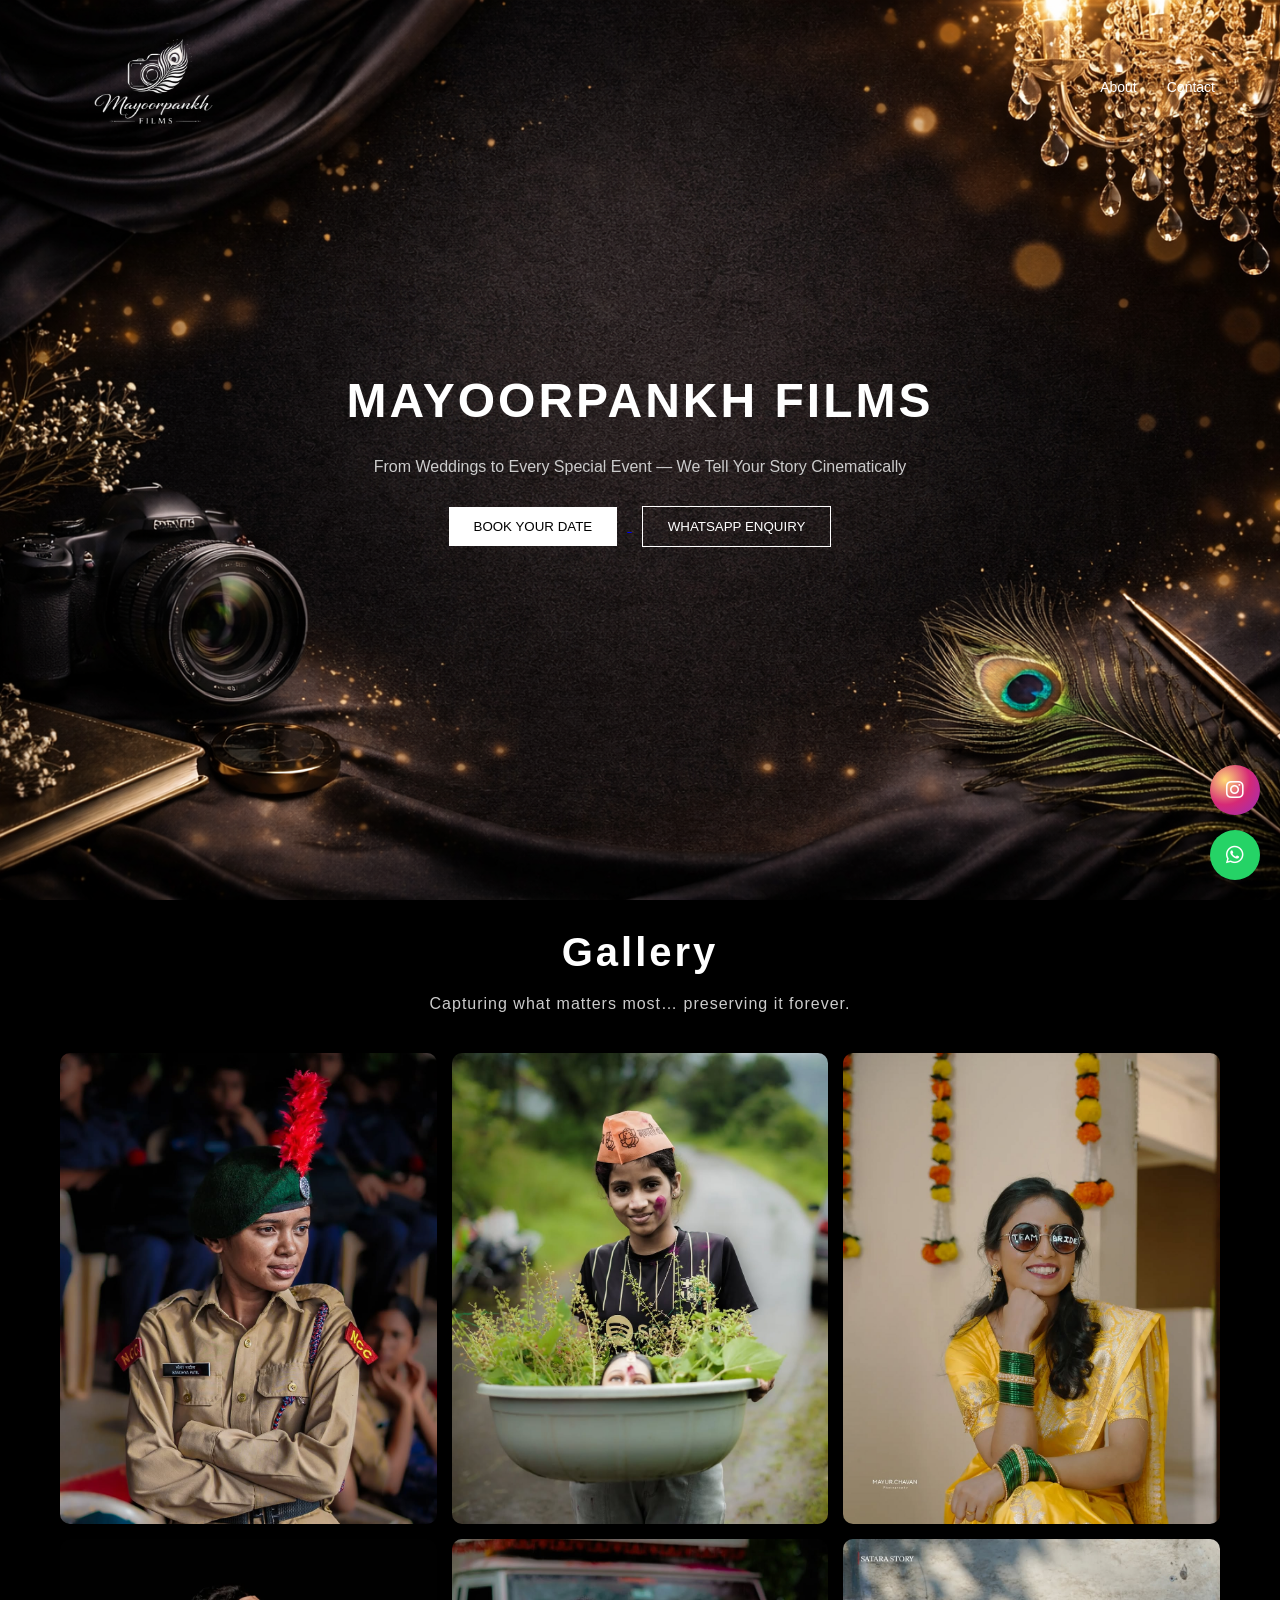
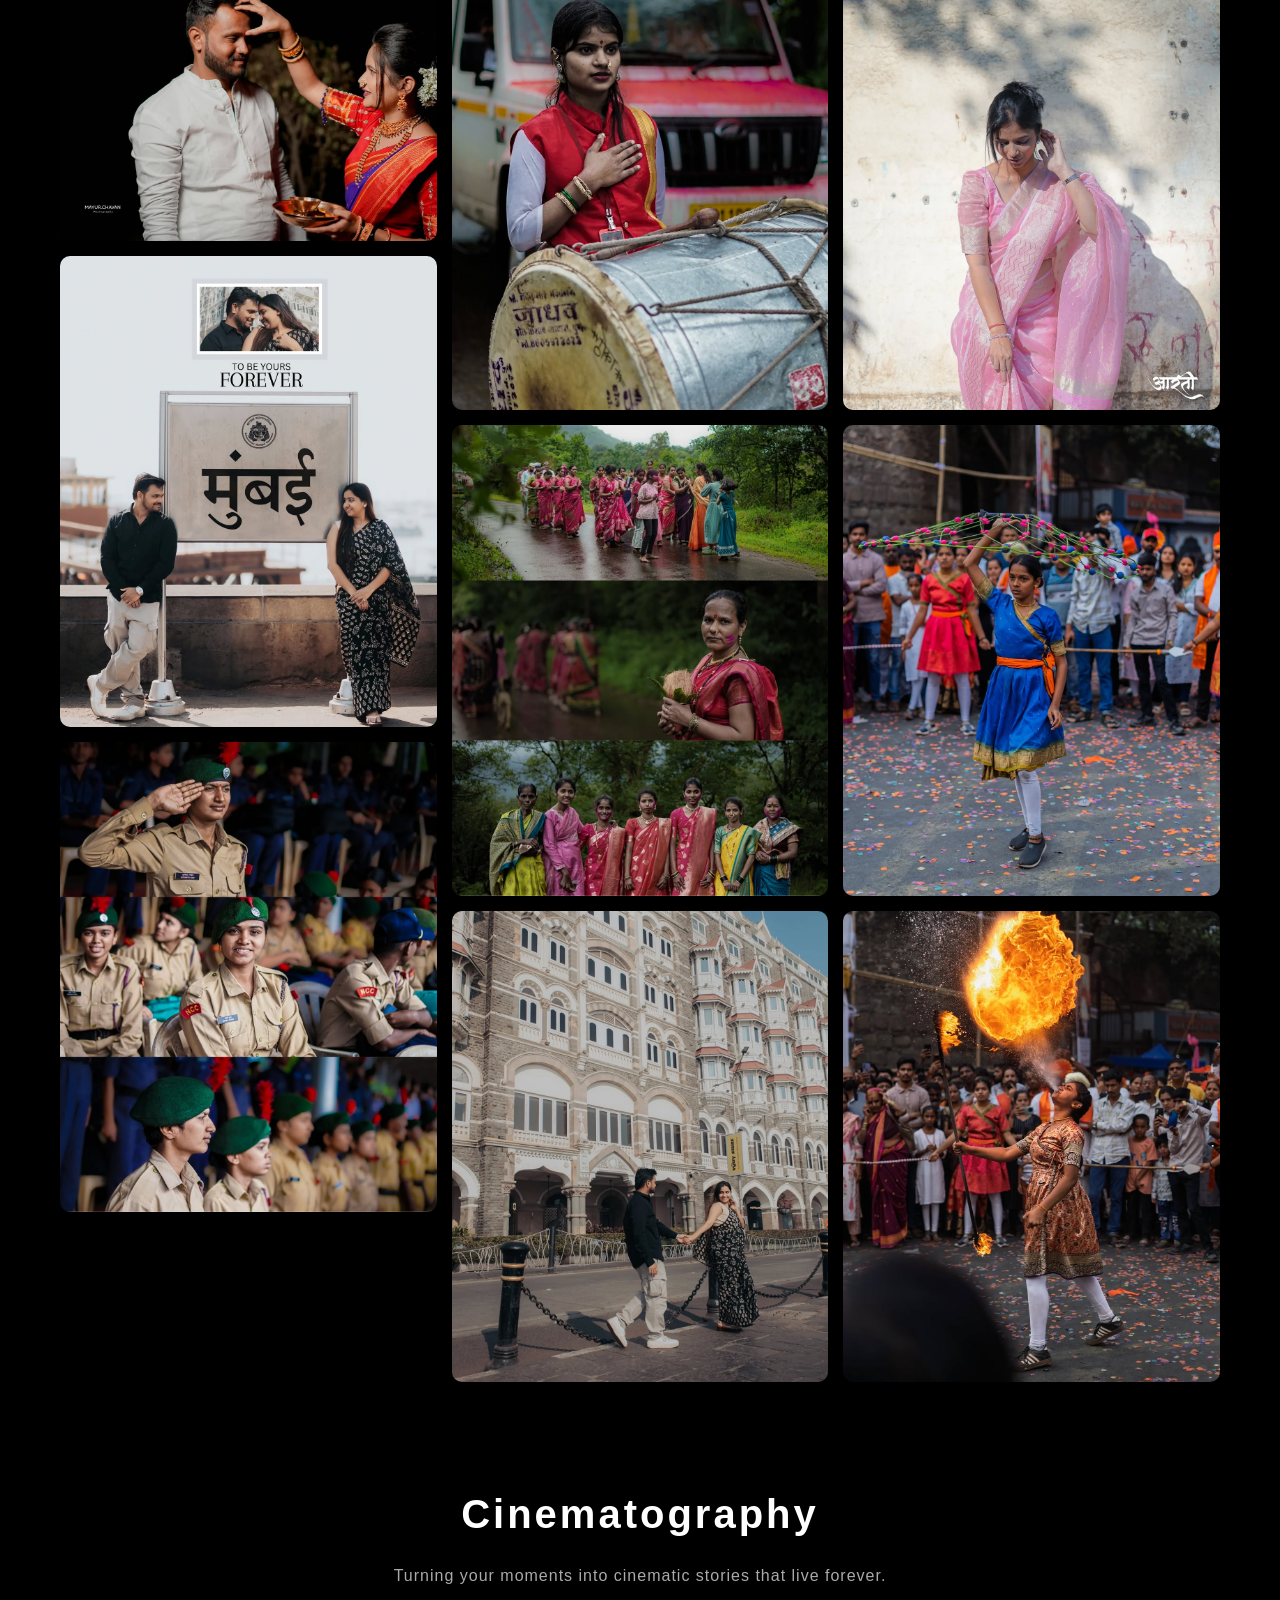
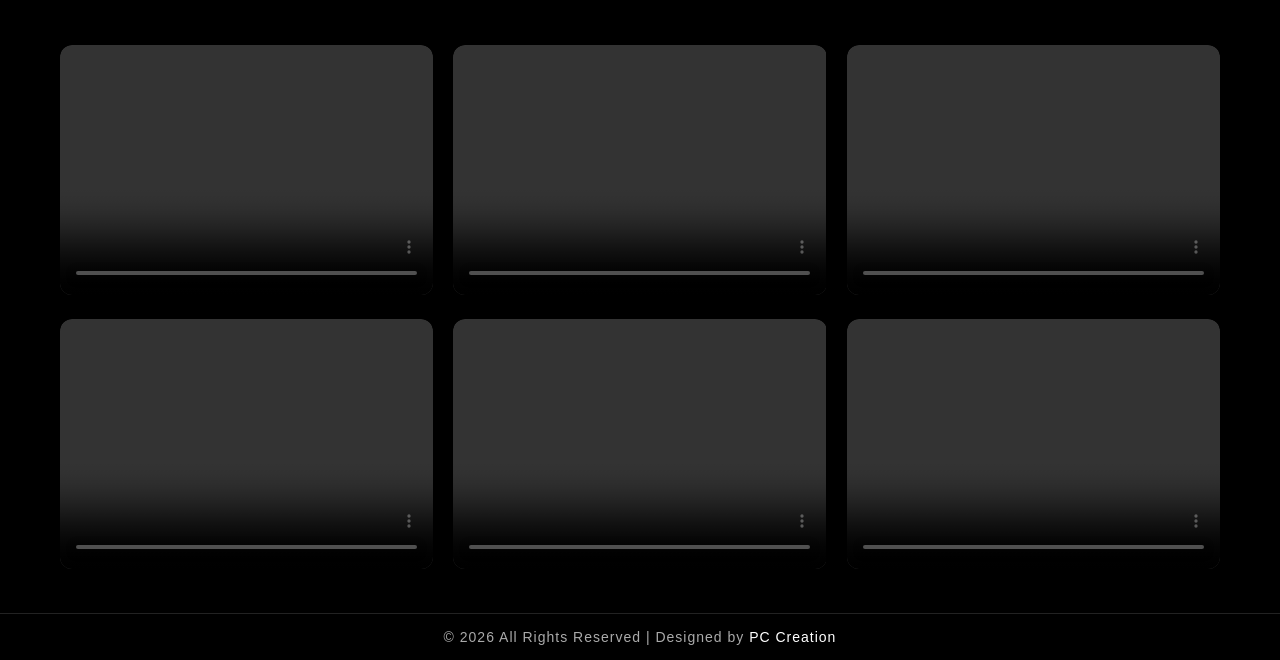
==== commit 1c94245a: "add meta tag" ====
--- a/index.html
+++ b/index.html
@@ -10,13 +10,14 @@
     <!-- Title -->
     <title>Mayoorpankh Films | Wedding Photographer & Cinematography in Satara, Pune</title>
 
+
     <!-- SEO Description -->
     <meta name="description"
-        content="Mayoorpankh Films is a professional wedding photography and cinematography studio in Sangli, Satara and Pune. We specialize in wedding photography, pre-wedding shoots, cinematic films and event photography services.">
+        content="Mayoorpankh Films is a professional wedding photography and cinematography studio in  Satara and Pune. We specialize in wedding photography, pre-wedding shoots, cinematic films and event photography services.">
 
     <!-- Keywords -->
     <meta name="keywords"
-        content="Mayoorpankh Films, Mayoorpankh Photographer, Mayoorpankh Photography, Wedding Photographer Sangli, Wedding Photographer Satara, Wedding Photographer Pune, Pre Wedding Photographer, Cinematic Films, Event Photographer">
+        content="Mayoorpankh Films, Mayoorpankh Photographer, Mayoorpankh Photography, Wedding Photographer  Wedding Photographer Satara, Wedding Photographer Pune, Pre Wedding Photographer, Cinematic Films, Event Photographer">
 
     <!-- Search Engine Indexing -->
     <meta name="robots" content="index, follow">
@@ -31,10 +32,7 @@
     <meta property="og:title"
         content="Mayoorpankh Films | Wedding Photographer & Cinematography">
     <meta property="og:description"
-        content="Professional Wedding Photography, Pre-Wedding Shoots and Cinematic Films in Sangli, Satara and Pune.">
-    <meta property="og:type" content="website">
-    <meta property="og:url" content="https://your-domain.com/">
-    <meta property="og:image" content="https://your-domain.com/images/logo.jpg">
+        content="Professional Wedding Photography, Pre-Wedding Shoots and Cinematic Films in  Satara and Pune.">
 
 <meta name="description" content="Best wedding photography and cinematic films in Pune satara. Book now for pre-wedding and wedding shoots.">
 <meta name="keywords" content="wedding photographer Pune satara, cinematic films, pre wedding shoot">
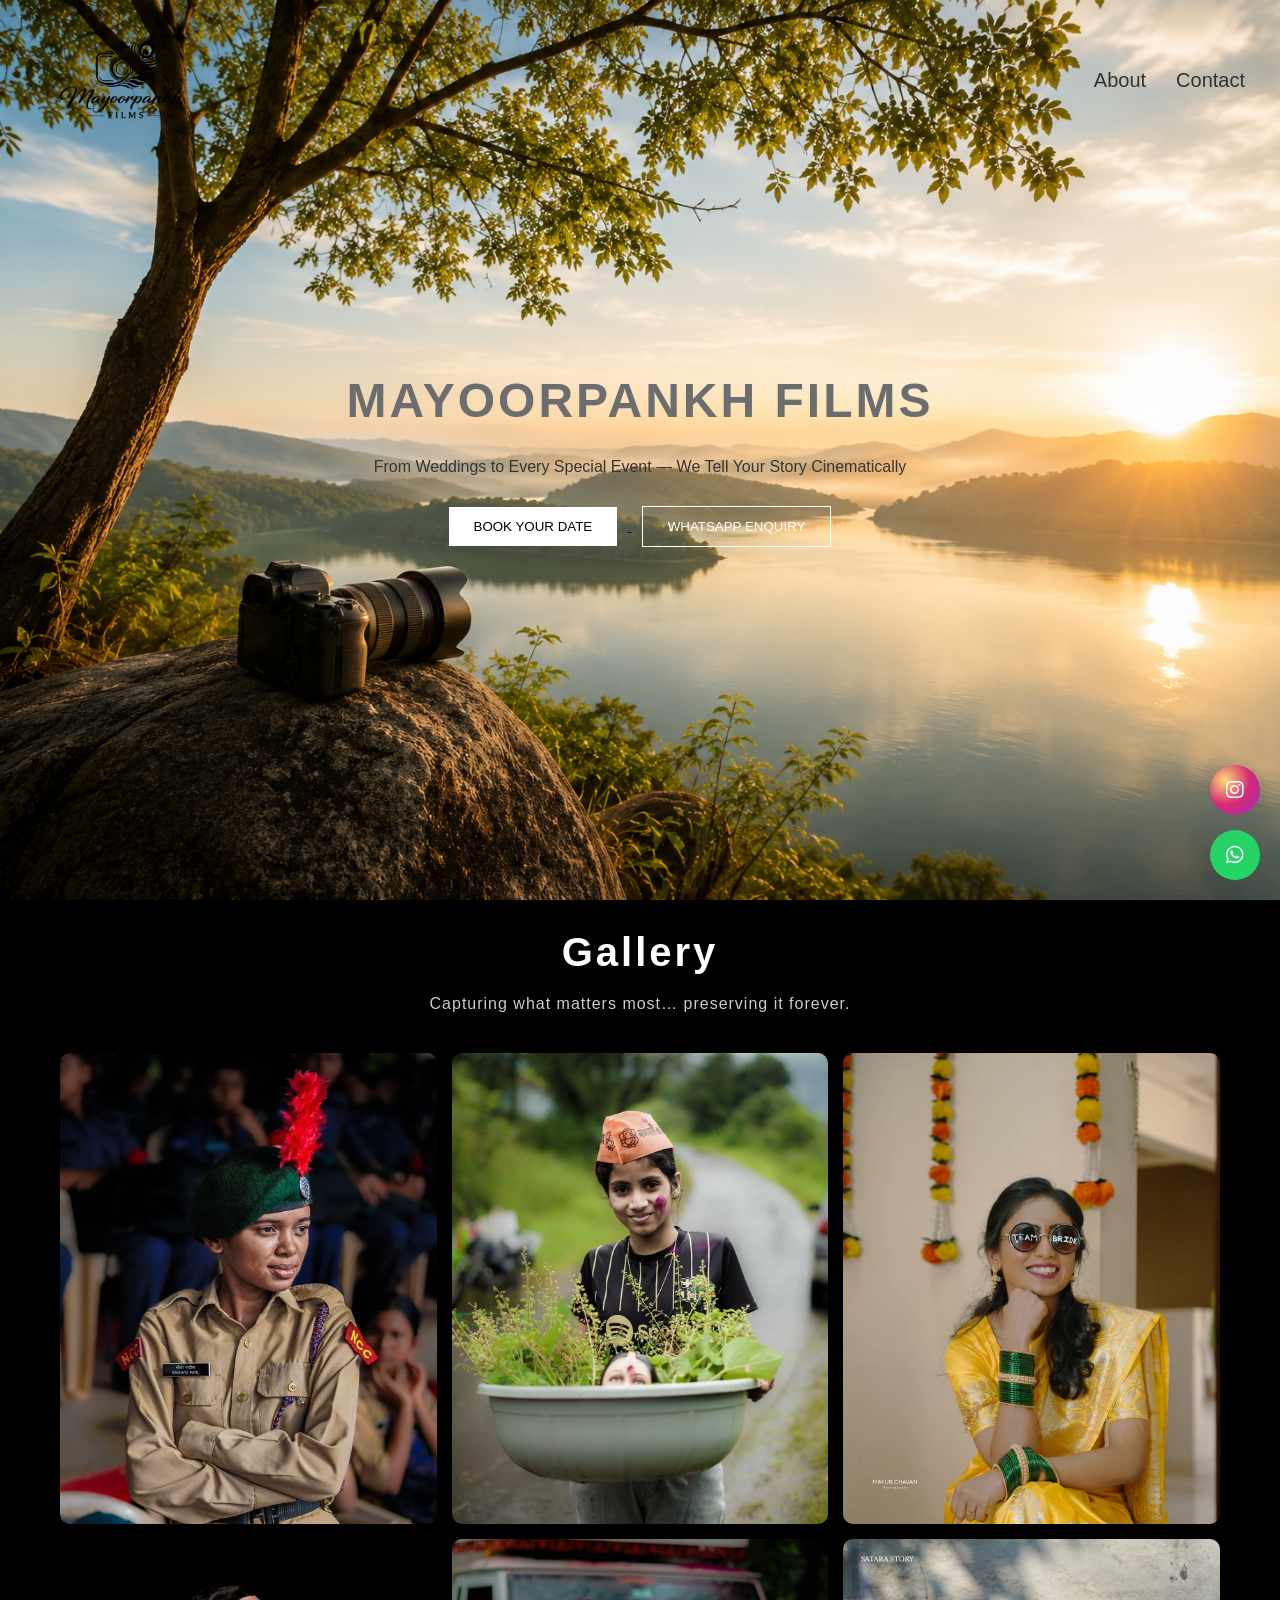
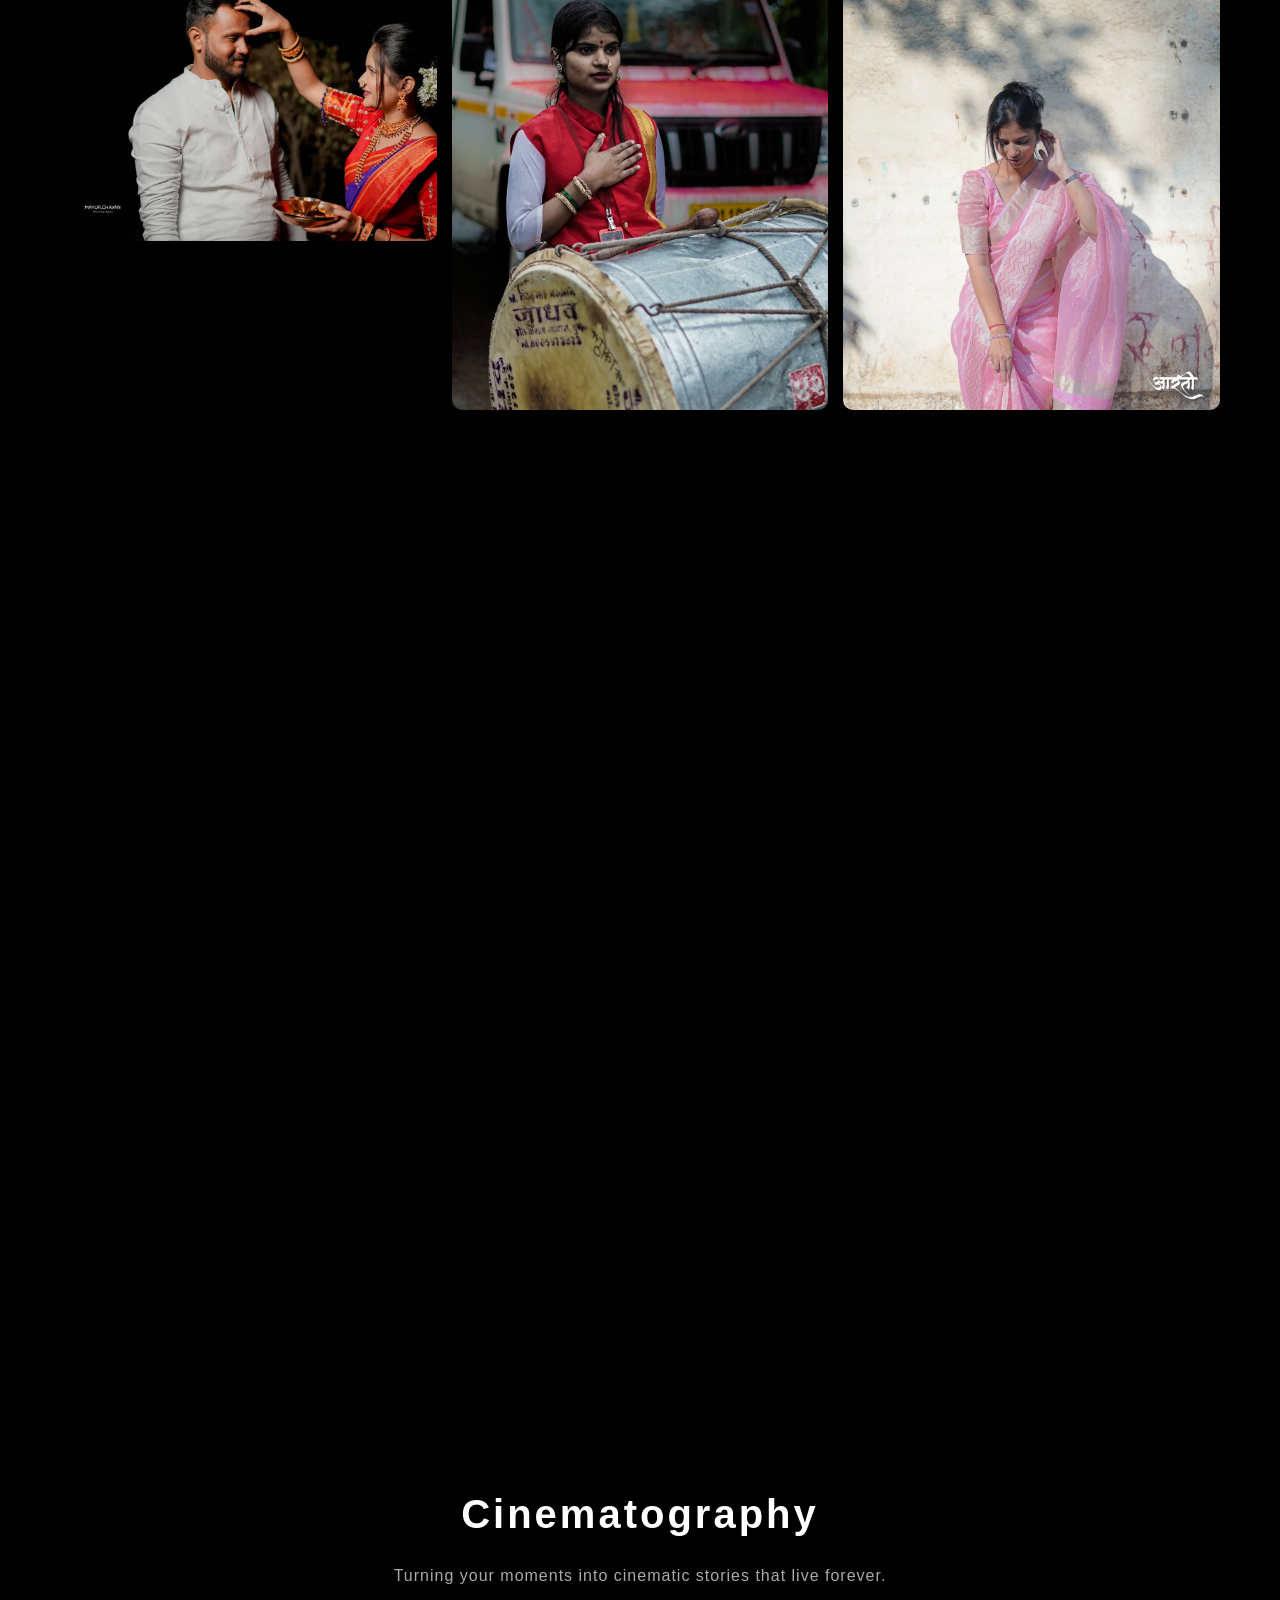
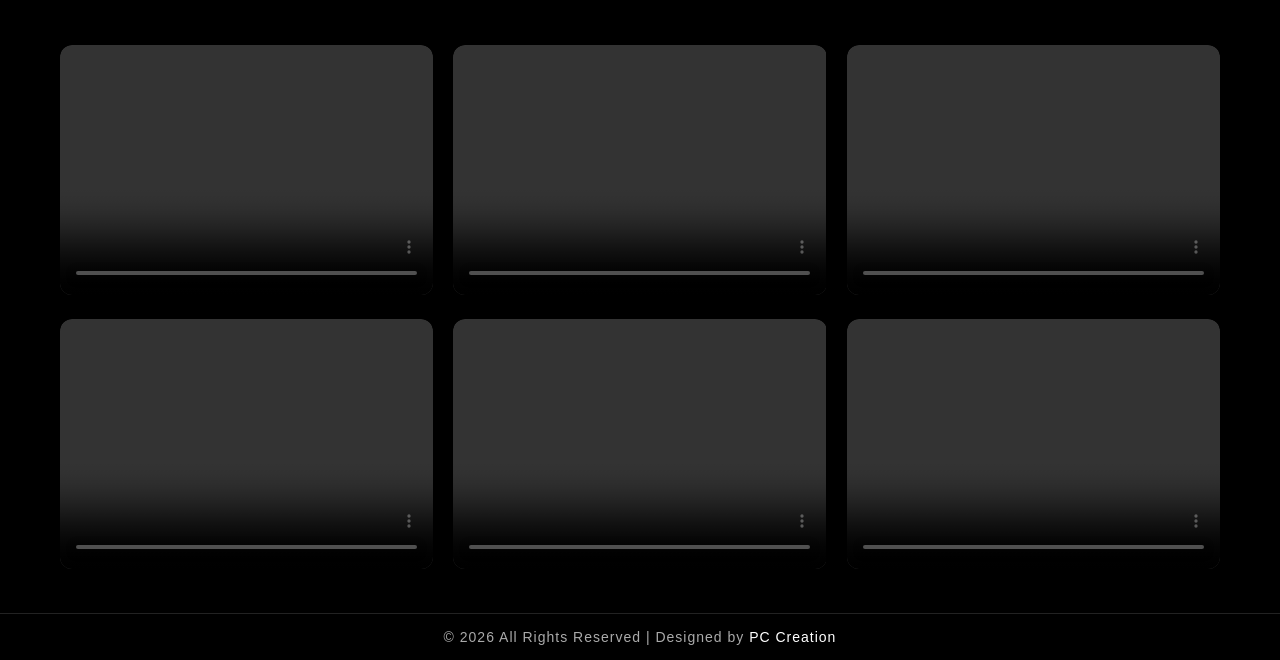
==== commit 34a7b7d5: "small changes" ====
--- a/index.html
+++ b/index.html
@@ -72,7 +72,7 @@
 display:flex;
 justify-content:space-between;
 align-items:center;
-padding:15px 50px;
+padding:10px 20px;
 z-index:10;
 }
 
@@ -94,8 +94,8 @@
 
 nav ul li a{
 text-decoration:none;
-color:#fff;
-font-size:14px;
+color:#333131;
+font-size:20px;
 transition:0.3s;
 }
 
@@ -131,7 +131,7 @@
 text-align:center;
 position:relative;
 background-size:cover;
- background: url("images/ChatGPT\ Image\ Mar\ 27\,\ 2026\,\ 07_32_40\ PM.png") no-repeat center center/cover;
+ background: url("./images/nature.png") no-repeat center center/cover;
 background-position:center;
 transition:background-image 1s ease-in-out;
 }
@@ -139,7 +139,7 @@
     content: "";
     position: absolute;
     inset: 0;
-    background: url("images/ChatGPT\ Image\ Mar\ 27\,\ 2026\,\ 07_32_40\ PM.png") no-repeat center/cover;
+    background: url("./images/nature.png") no-repeat center/cover;
     animation: zoom 10s infinite alternate;
     z-index: -1;
 }
@@ -164,12 +164,13 @@
 
 .content h1{
 font-size:3rem;
+color: rgb(108, 109, 110);
 letter-spacing:3px;
 }
 
 .content p{
 margin:15px 0;
-color:#ccc;
+color:#353535;
 }
 
 /* BUTTONS */
@@ -241,9 +242,31 @@
 .logo img{
 height:95px;
 }
+ nav ul li a {
+        color: #fff;
+    }
 .content h1{
 font-size:2rem;
 }
+}
+.desktop-logo{
+    display: block;
+    height: 140px;
+}
+
+.mobile-logo{
+    display: none;
+    height: 95px;
+}
+
+@media (max-width: 600px){
+    .desktop-logo{
+        display: none;
+    }
+
+    .mobile-logo{
+        display: block;
+    }
 }
 /* ===== FOOTER ===== */
 .footer {
@@ -273,7 +296,10 @@
 <nav>
 
 <div class="logo">
-<img src="images/Mayoorpankh_Films_logo_design-removebg-preview.png">
+<div class="logo">
+    <img src="images/desktop.png" class="desktop-logo">
+    <img src="images/mobile.png" class="mobile-logo">
+</div>
 </div>
 
 <ul>
@@ -301,7 +327,7 @@
 </div>
 
 </div>
-<img src="images/ChatGPT Image Mar 27, 2026, 07_32_40 PM.png" class="bg-img">
+<img src="./images/nature.png" class="bg-img">
 </section>
 
 <!-- SOCIAL -->
